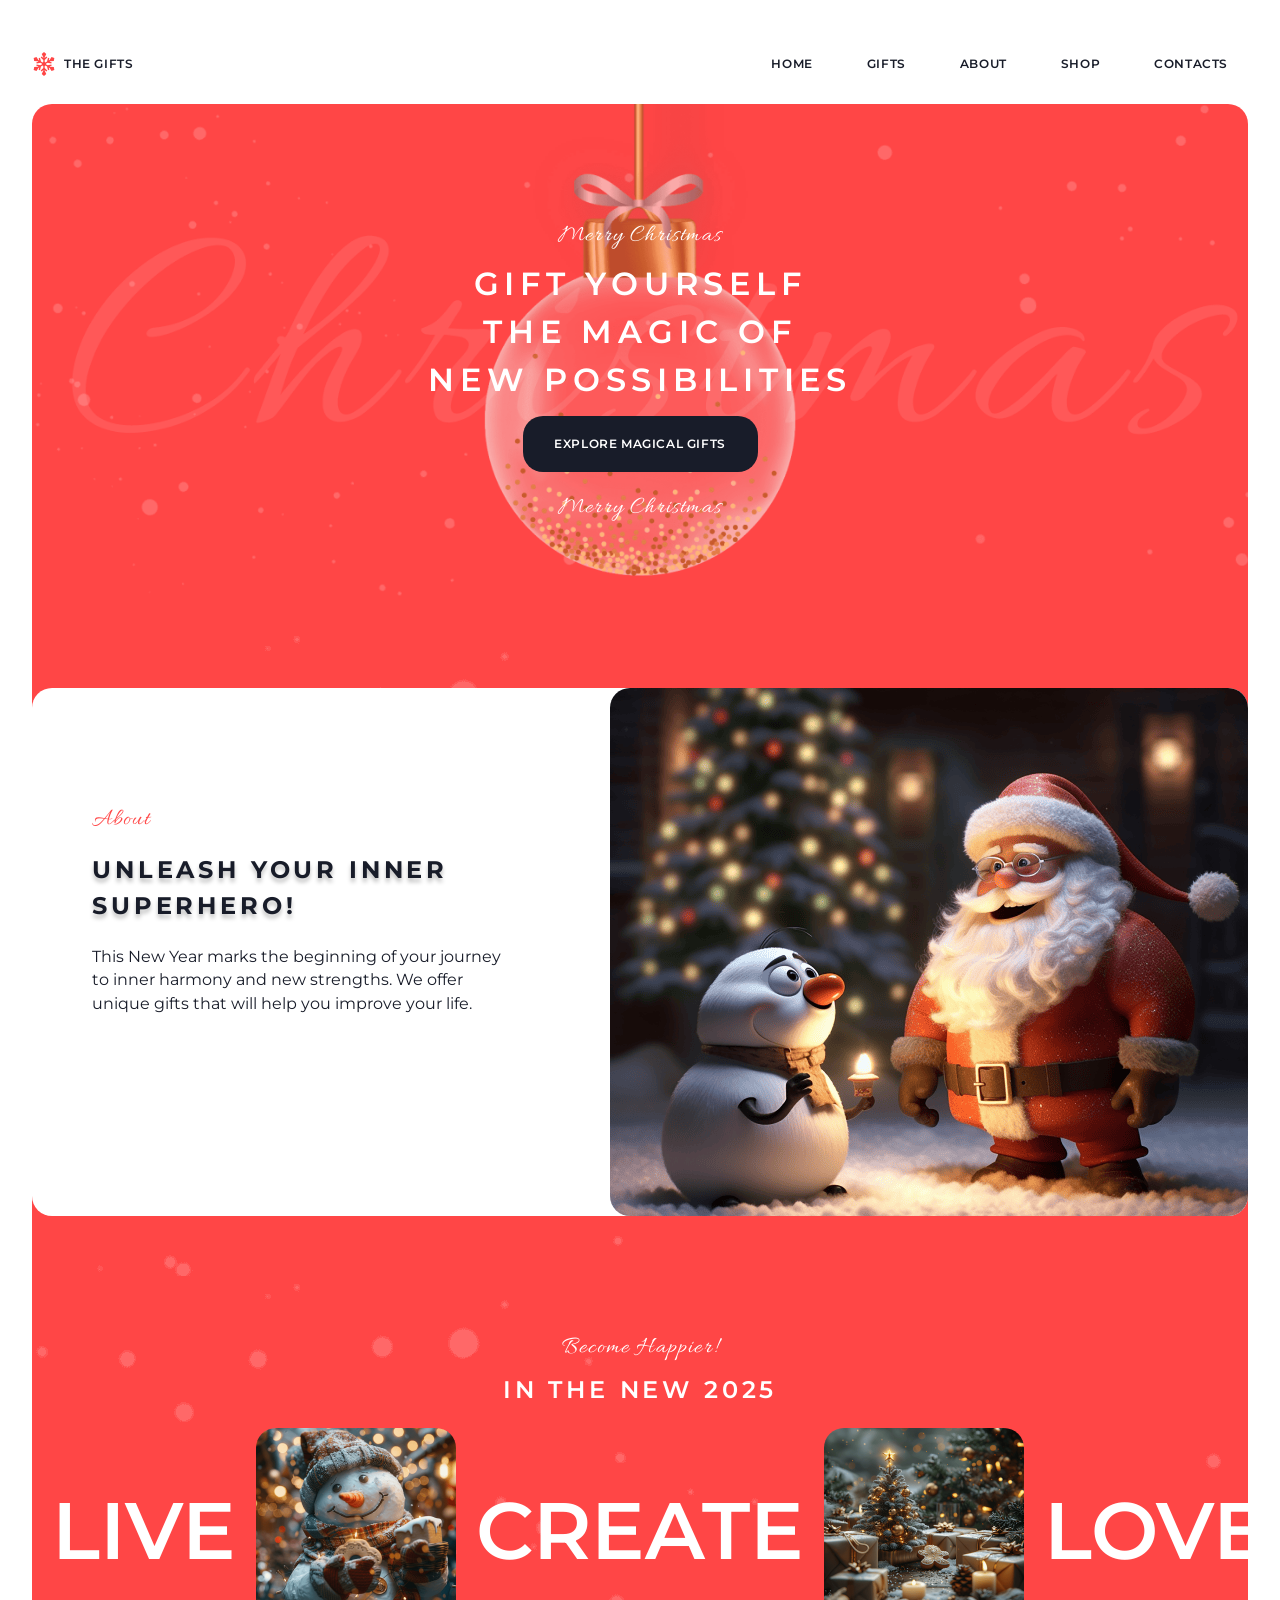
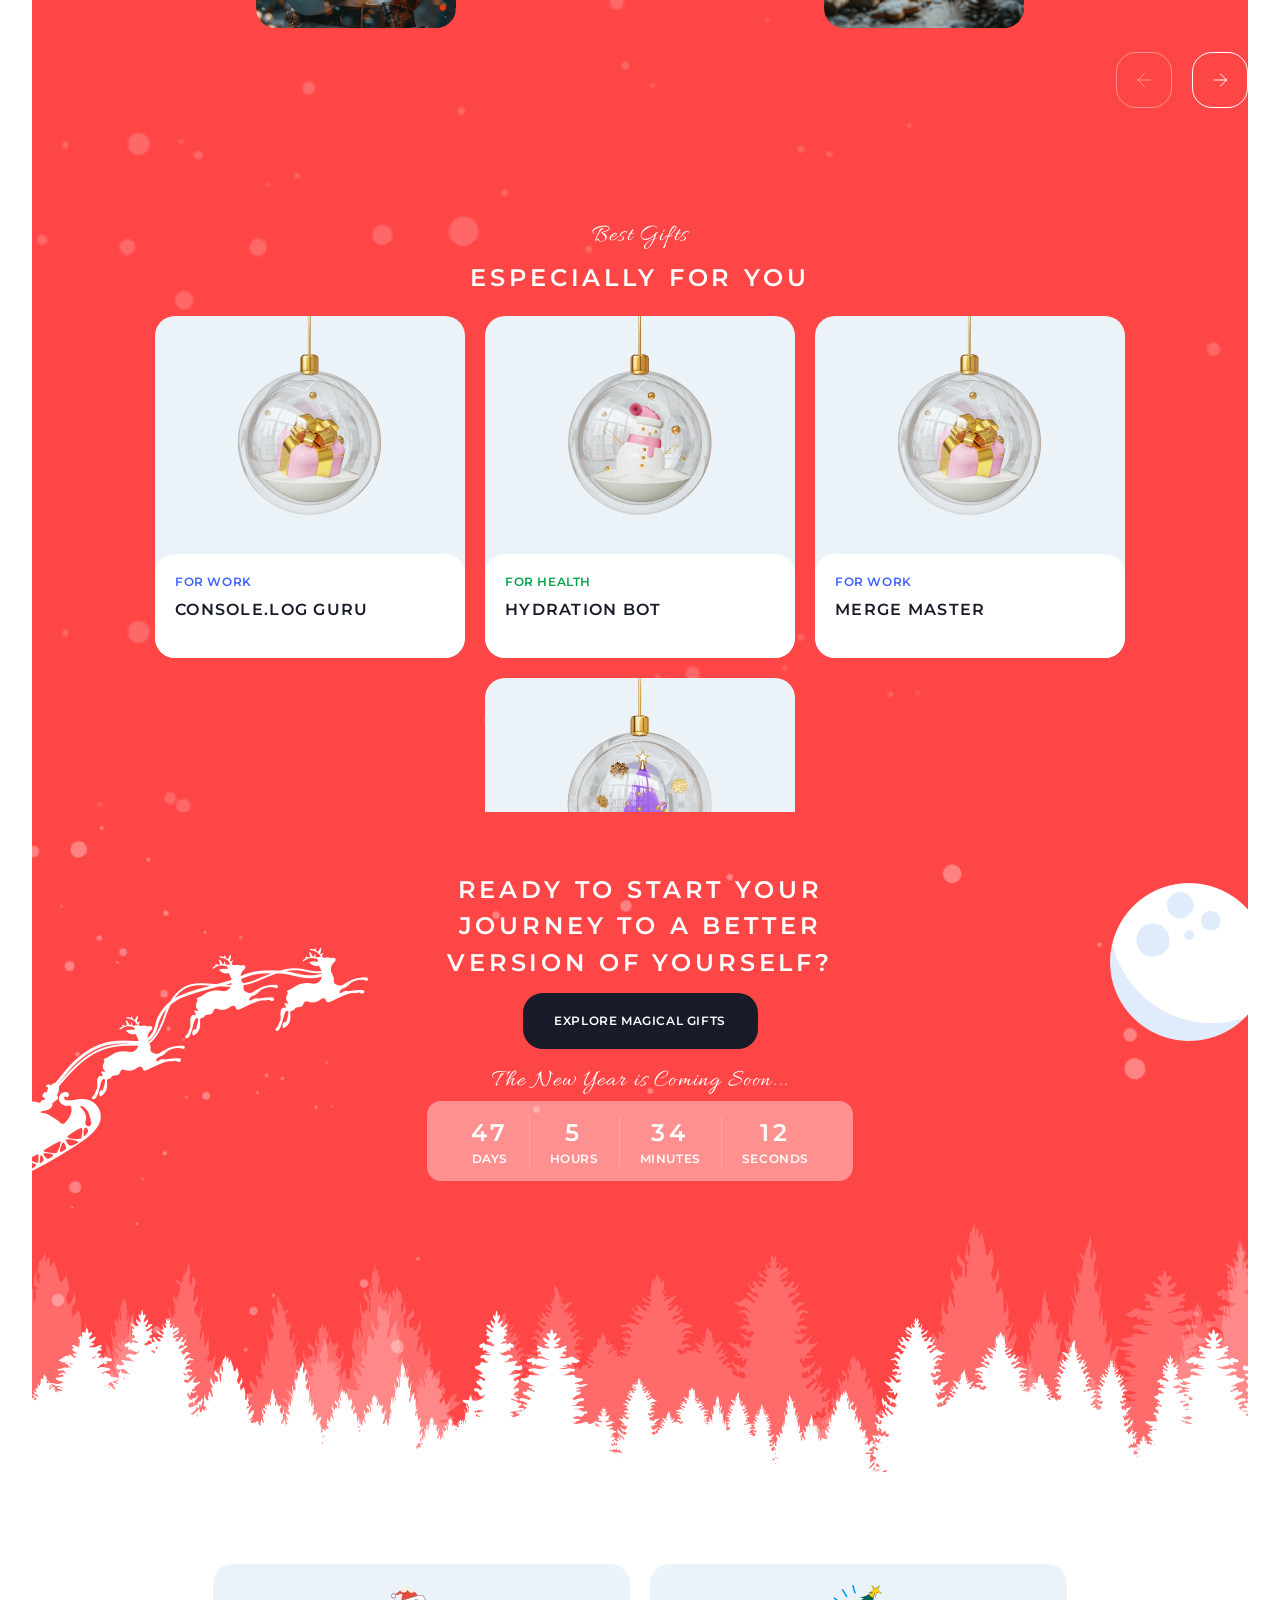
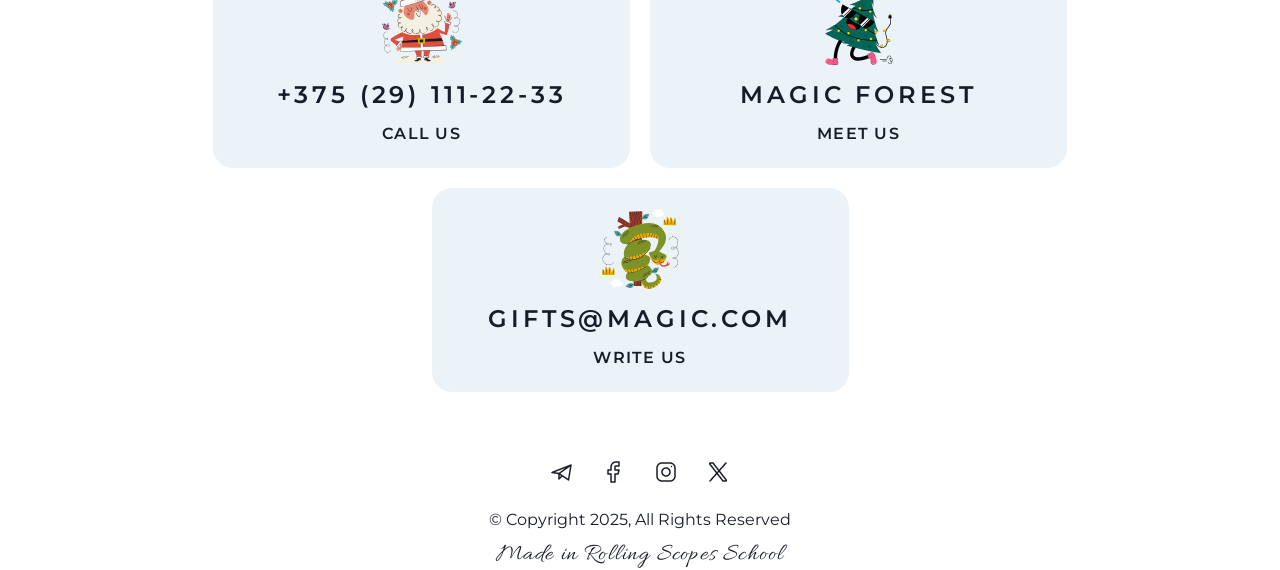
==== christmas-shop/index.html @ 997d2948 "add target blank for external links" ====
<!DOCTYPE html>
<html lang="ru">

<head>
   <meta charset="UTF-8" />
   <meta name="viewport" content="width=device-width, initial-scale=1.0" />
   <title>Christmas Shop — Home</title>
   <link rel="icon" href="https://i.postimg.cc/dQPSXk6r/xmas-favicon.png" />
   <link rel="stylesheet" href="styles.css" />
</head>

<body>
   <div class="page">
      <div class="container">
         <header>
            <a class="logo" href="index.html"><img src="assets/img/snowflake.svg" alt="snowflake"><span>the
                  gifts</span></a>
            <nav>
               <a class="nav-link" href="#hero">HOME</a>
               <a class="nav-link" href="gifts.html">GIFTS</a>
               <a class="nav-link" href="#about">ABOUT</a>
               <a class="nav-link" href="#slider">SHOP</a>
               <a class="nav-link" href="#footer">CONTACTS</a>
            </nav>
         </header>

         <main>
            <section id="hero" class="hero">
               <div class="hero-wrapper">
                  <h1 class="merChris">Merry Christmas</h1>
                  <h2 class="description">Gift yourself the magic of new possibilities</h2>
                  <a class="btn" href="gifts.html">Explore Magical Gifts</a>
                  <h3 class="merChris">Merry Christmas</h3>
               </div>
            </section>

            <section id="about" class="about">
               <div class="about-wrapper">
                  <div class="about-wrapper_left">
                     <h2 class="about-title">About</h2>
                     <h3 class="about-subtitle">Unleash your inner superhero!</h3>
                     <p class="about-descr">This New Year marks the beginning of your journey to inner harmony and new
                        strengths. We offer unique gifts that will help you improve your life.</p>
                  </div>
                  <div class="about-wrapper_right">
                     <img src="assets/img/santa.png" alt="santa">
                  </div>
               </div>
            </section>

            <section id="slider" class="slider">
               <h2 class="slider-title">Become Happier!</h2>
               <h2 class="slider-subtitle">in the new 2025</h2>
               <div class="slider-wrapper">
                  <div class="slider-item__word">Live</div>
                  <div class="slider-item__img"><img src="assets/img/snowman.png" alt="snowman"></div>
                  <div class="slider-item__word">create</div>
                  <div class="slider-item__img"><img src="assets/img/christmas-trees.png" alt="christmas-trees"></div>
                  <div class="slider-item__word">Love</div>
                  <div class="slider-item__img"><img src="assets/img/christmas-tree-ball.png" alt="christmas-tree-ball">
                  </div>
               </div>
               <div class="slider-arrow">
                  <div class="slider-arrow__left"><img src="assets/img/arrow-left.svg" alt="arr-left"></div>
                  <div class="slider-arrow__right"><img src="assets/img/arrow-right.svg" alt="arr-right"></div>
               </div>
            </section>

            <section id="best" class="best">
               <h2 class="best-title">Best Gifts</h2>
               <h2 class="best-subtitle">especially for you</h2>
               <div class="best-card">
                  <div class="best-card-wrapper">
                     <div class="best-card-wrapper__img"><img src="assets/img/gift-for-work.png" alt="work"></div>
                     <div class="best-card-wrapper__bg">
                        <div class="best-card-wrapper__title title-purple">for work</div>
                        <div class="best-card-wrapper__subtitle">console.log guru</div>
                     </div>

                  </div>
                  <div class="best-card-wrapper">
                     <div class="best-card-wrapper__img"><img src="assets/img/gift-for-health.png" alt="health"></div>
                     <div class="best-card-wrapper__bg">
                        <div class="best-card-wrapper__title title-green">for health</div>
                        <div class="best-card-wrapper__subtitle">Hydration Bot</div>
                     </div>
                  </div>
                  <div class="best-card-wrapper">
                     <div class="best-card-wrapper__img"><img src="assets/img/gift-for-work.png" alt="work"></div>
                     <div class="best-card-wrapper__bg">
                        <div class="best-card-wrapper__title title-purple">for work</div>
                        <div class="best-card-wrapper__subtitle">Merge Master</div>
                     </div>
                  </div>

                  <div class="best-card-wrapper">
                     <div class="best-card-wrapper__img"><img src="assets/img/gift-for-harmony.png" alt="harmony"></div>
                     <div class="best-card-wrapper__bg">
                        <div class="best-card-wrapper__title title-pink">for harmony</div>
                        <div class="best-card-wrapper__subtitle">Spontaneous Coding Philosopher</div>
                     </div>
                  </div>

               </div>
            </section>

            <section class="ready">
               <div class="ready-wrapper">
                  <h2 class="ready-subtitle">Ready to start your journey to a better version of yourself?</h2>
               <a class="btn" href="gifts.html">Explore Magical Gifts</a>
               <div class="ready-timer__title">
                  The New Year is Coming Soon...
               </div>
               <div class="timer">
                  <div class="timer-block"><span class="timer-num" id="days">47</span><span
                        class="timer-label">Days</span></div>
                  <div class="timer-block"><span class="timer-num" id="hours">5</span><span
                        class="timer-label">Hours</span></div>
                  <div class="timer-block"><span class="timer-num" id="minutes">34</span><span
                        class="timer-label">Minutes</span></div>
                  <div class="timer-block"><span class="timer-num" id="seconds">12</span><span
                        class="timer-label">Seconds</span></div>
               </div>
               </div>
            </section>
         </main>
      </div>

      <footer id="footer">
         <div class="footer-card">
            <div class="footer-card-wrapper">
               <div class="footer-card-wrapper__img"><img src="assets/img/santa-claus.svg" alt="santa-claus"></div>
               <div class="footer-card-wrapper__contact"><a href="tel:+375291112233">+375 (29) 111-22-33</a></div>
               <div class="footer-card-wrapper__desc">Call Us</div>
            </div>
            <div class="footer-card-wrapper">
               <div class="footer-card-wrapper__img"><img src="assets/img/christmas-tree.svg" alt="christmas-tree"></div>
               <div class="footer-card-wrapper__contact"><a href="https://maps.app.goo.gl/D2piWV9jXJRSJzNW8" target="_blank">Magic forest</a></div>
               <div class="footer-card-wrapper__desc">meet us</div>
            </div>
            <div class="footer-card-wrapper">
               <div class="footer-card-wrapper__img"><img src="assets/img/snake.svg" alt="snake"></div>
               <div class="footer-card-wrapper__contact"><a href="mailto:gifts@magic.com">gifts@magic.com</a></div>
               <div class="footer-card-wrapper__desc">write us</div>
            </div>
         </div>
         <div class="social-wrapper">
            <div class="social-wrapper__item"><img src="assets/img/telegram.png" alt="telegram"></div>
            <div class="social-wrapper__item"><img src="assets/img/facebook.png" alt="facebook"></div>
            <div class="social-wrapper__item"><img src="assets/img/instagramm.png" alt="instagram"></div>
            <div class="social-wrapper__item"><img src="assets/img/x.png" alt="x"></div>
         </div>
         <div class="copyright">
            <p>© Copyright 2025, All Rights Reserved</p>
         </div>
         <div class="madeIn">
            <a href="https://rs.school/">Made in Rolling Scopes School</a>
         </div>
      </footer>
   </div>
</body>

</html>
---- christmas-shop/styles.css ----
@import url('https://fonts.googleapis.com/css2?family=Allura&family=Montserrat:ital,wght@0,100..900;1,100..900&display=swap');


@font-face {
   font-family: 'SF Pro';
   src: url('./fonts/SFPRODISPLAYREGULAR.OTF') format('opentype');
   font-weight: 400;
   font-style: normal;
   font-display: swap;
}

@font-face {
   font-family: 'SF Pro';
   src: url('./fonts/SFPRODISPLAYBOLD.OTF') format('opentype');
   font-weight: 700;
   font-style: normal;
   font-display: swap;
}


:root {
   --primary: #ff4646;
   --dark: #181c29;
   --static-white: #fff;
   --content-background: #ecf3f8;
   --tag-purple: #4361ff;
   --tag-pink: #ff43f7;
   --tag-green: #06a44f;
   --primary-10: rgba(255, 70, 70, 0.1);
   --static-white-20: rgba(255, 255, 255, 0.2);
   --static-white-40: rgba(255, 255, 255, 0.4);
   --overlay: rgba(24, 28, 41, 0.8);
}

:root {
   --font-family: "Montserrat", sans-serif;
   --second-family: "Allura", sans-serif;
   --third-family: "SF Pro", sans-serif;
}

html {
   scroll-behavior: smooth;
}

* {
   margin: 0;
   padding: 0;
   box-sizing: border-box;
}

body {
   scroll-behavior: smooth;
}

a {
   color: inherit;
   text-decoration: none;
}

.page {
   width: min(100%, 1440px);
   margin: 0 auto;
   background: var(--layout-bg);
}

.container {
   padding: 24px 32px;
}

header {
   display: flex;
   justify-content: space-between;
   align-items: center;
   padding: 20px 0;
}

.logo {
   display: flex;
   align-items: center;
   border-radius: 12px;
}

.logo span {
   font-family: var(--font-family);
   padding-left: 8px;
   font-weight: 600;
   font-size: 12px;
   line-height: 130%;
   letter-spacing: 0.05em;
   text-transform: uppercase;
   color: var(--dark);
}

.logo span:hover {
   color: var(--primary);
}

nav {
   display: flex;
   gap: 14px;
}

.nav-link {
   padding: 12px 20px;
   font-family: var(--font-family);
   font-weight: 600;
   font-size: 12px;
   line-height: 130%;
   letter-spacing: 0.05em;
   text-transform: uppercase;
   color: var(--dark);
}

.nav-link:hover {
   color: var(--primary);
   background: var(--primary-10);
   border-radius: 12px;
   padding: 12px 20px;
}

.nav-link.disabled {
   color: #2d3c53;
   cursor: default;
}

.nav-link.disabled:hover {
   background: transparent;
}

.section-title {
   font-size: 30px;
   margin: 0 0 16px;
}

.hero {
   background: url('assets/img/bg-ball.png'),
      url('assets/img/bg-snow.png');
   background-color: var(--primary);
   background-size: cover;
   background-position: center;
   background-repeat: no-repeat;
   height: 524px;
   border-radius: 20px 20px 0 0;
}

.hero-wrapper {
   padding-top: 60px;
   max-width: 426px;
   display: block;
   text-align: center;
   margin: 0 auto;
}

.hero h1 {
   padding-top: 60px;
   font-family: var(--second-family);
   font-weight: 400;
   font-size: 24px;
   line-height: 100%;
   letter-spacing: 0.05em;
   text-align: center;
   color: var(--static-white);
}

.hero .description {
   padding-top: 12px;
   font-family: var(--font-family);
   font-weight: 600;
   font-size: 32px;
   line-height: 150%;
   letter-spacing: 0.18em;
   text-transform: uppercase;
   text-align: center;
   color: var(--static-white);

}


.btn {
   display: inline-flex;
   align-items: center;
   justify-content: center;
   margin-top: 12px;
   margin-bottom: 12px;
   border-radius: 20px;
   width: 235px;
   height: 56px;
   background: var(--dark);
   font-family: var(--font-family);
   font-weight: 600;
   font-size: 12px;
   line-height: 130%;
   letter-spacing: 0.05em;
   text-transform: uppercase;
   text-align: center;
   color: var(--static-white);
}

.btn:hover {
   transform: translateY(-2px);
   background: var(--overlay);
}

.merChris {
   padding-top: 12px;
   font-family: var(--second-family);
   font-weight: 400;
   font-size: 24px;
   line-height: 100%;
   letter-spacing: 0.05em;
   text-align: center;
   color: var(--static-white);
}

.about {
   padding-top: 60px;
   height: 648px;
   background: url('assets/img/bg-snow.png');
   background-color: var(--primary);
}

.about .about-wrapper {
   margin: 0 auto;
   border-radius: 20px;
   height: 528px;
   max-width: 1276px;
   background: var(--static-white);
   display: flex;
   justify-content: space-between;

}

.about-wrapper_left {
   margin: 0;
   margin-left: 60px;
   width: 426px;
   height: 328px;
   max-width: 426px;
}

.about-title {
   padding-top: 120px;
   font-family: var(--second-family);
   font-weight: 400;
   font-size: 24px;
   line-height: 100%;
   letter-spacing: 0.05em;
   color: var(--primary);
}

.about-subtitle {
   padding-top: 20px;
   font-family: var(--font-family);
   font-size: 24px;
   line-height: 152%;
   letter-spacing: 0.16em;
   text-transform: uppercase;
   color: var(--dark);
   text-shadow: 0 4px 4px rgba(0, 0, 0, 0.25);
}

.about-descr {
   padding-top: 20px;
   font-family: var(--font-family);
   font-weight: 400;
   font-size: 16px;
   line-height: 148%;
   color: var(--dark);
}

.about-wrapper_right img {
   border-radius: 20px;
   width: 638px;
   height: 528px;
}

.slider {
   overflow: hidden;
   height: 488px;
   background: url('assets/img/bg-snow.png');
   background-color: var(--primary);
}

.slider-title {
   padding-top: 60px;
   text-align: center;
   font-family: var(--second-family);
   font-weight: 400;
   font-size: 24px;
   line-height: 100%;
   letter-spacing: 0.05em;
   color: var(--static-white);
}

.slider-wrapper {
   padding-top: 20px;
   display: flex;
   align-items: center;
}

.slider-item__word {
   margin-right: 20px;
   margin-left: 20px;
   font-family: var(--font-family);
   font-weight: 600;
   font-size: 80px;
   text-transform: uppercase;
   text-align: center;
   color: var(--static-white);
}

.slider-item__img img {
   border-radius: 20px;
   width: 200px;
   height: 200px;
}

.slider-subtitle {
   padding-top: 12px;
   font-family: var(--font-family);
   font-weight: 600;
   font-size: 24px;
   line-height: 152%;
   letter-spacing: 0.16em;
   text-transform: uppercase;
   text-align: center;
   color: var(--static-white);
}

.slider-arrow {
   padding-top: 20px;
   display: flex;
   justify-content: end;
   max-width: 1276px;
   height: 56px;
}

.slider-arrow__right {
   padding-left: 20px;
}

.best {
   overflow: hidden;
   height: 648px;
   background: url('assets/img/bg-snow.png');
   background-color: var(--primary);
}

.best-title {
   padding-top: 60px;
   text-align: center;
   font-family: var(--second-family);
   font-weight: 400;
   font-size: 24px;
   line-height: 100%;
   letter-spacing: 0.05em;
   color: var(--static-white);
}

.best-subtitle {
   padding-top: 12px;
   font-family: var(--font-family);
   font-weight: 600;
   font-size: 24px;
   line-height: 152%;
   letter-spacing: 0.16em;
   text-transform: uppercase;
   text-align: center;
   color: var(--static-white);
}

.best-card {
   padding-top: 20px;
   display: flex;
   align-items: center;
   justify-content: center;
   flex-wrap: wrap;
   gap: 20px;
   margin: 0 auto;
}

.best-card-wrapper {
   border-radius: 20px;
   width: 310px;
   height: 342px;
   background: var(--content-background);
   display: flex;
   flex-direction: column;
   align-items: center;
   justify-content: flex-start;
   gap: 8px;
   overflow: hidden;
}

.best-card-wrapper__img img {
   width: 310px;
   height: 230px;
   display: block;
   object-fit: cover;
}

.best-card-wrapper__bg {
   background: var(--static-white);
   border-radius: 20px;
   height: 112px;
   width: 310px;
}

.best-card-wrapper__title {
   padding-top: 20px;
   padding-left: 20px;
   font-family: var(--font-family);
   font-weight: 600;
   font-size: 12px;
   line-height: 130%;
   letter-spacing: 0.05em;
   text-transform: uppercase;
}

.best-card-wrapper {
   cursor: pointer;
   transition: transform 0.3s ease;
}

.best-card-wrapper:hover {
   transform: translateY(-8px);
}

.title-purple { 
   color: var(--tag-purple); 
}
.title-green  { 
   color: var(--tag-green); 
}
.title-pink { 
   color: var(--tag-pink); 
}

.best-card-wrapper__subtitle {
   padding-top: 8px;
   padding-left: 20px;
   font-family: var(--font-family);
   font-weight: 600;
   font-size: 16px;
   line-height: 152%;
   letter-spacing: 0.08em;
   text-transform: uppercase;
   color: var(--dark);
}

.ready {
   height: 668px;
   background: url('assets/img/bg-snow.png'),
      url('assets/img/bg-forest.png'),
      url('assets/img/bg-snow.png');
   background-size: cover;
   background-position: center;
   background-repeat: no-repeat;
   background-color: var(--primary);
}

.ready-wrapper {
   padding-bottom: 20px;
   display: block;
   text-align: center;
   margin: 0 auto;
   max-width: 426px;
   max-height: 428px;
}

.ready-subtitle {
   padding-top: 60px;
   font-family: var(--font-family);
   font-weight: 600;
   font-size: 24px;
   line-height: 152%;
   letter-spacing: 0.16em;
   text-transform: uppercase;
   text-align: center;
   color: var(--static-white);
}

.ready-timer__title {
   padding-top: 8px;
   padding-bottom: 8px;
   font-family: var(--second-family);
   font-weight: 400;
   font-size: 24px;
   line-height: 100%;
   letter-spacing: 0.05em;
   text-align: center;
   color: var(--static-white);
}

.timer {
   display: inline-flex;
   align-items: center;
   background: var(--static-white-40);
   border-radius: 14px;
   padding: 14px 24px;
}

.timer-block {
   display: flex;
   flex-direction: column;
   align-items: center;
   padding: 0 20px;
}

.timer-block+.timer-block {
   border-left: 1px solid rgba(255, 255, 255, 0.2);
}

.timer-num {
   font-size: 28px;
   font-weight: 700;
   font-family: var(--font-family);
   font-weight: 600;
   font-size: 24px;
   line-height: 152%;
   letter-spacing: 0.16em;
   text-transform: uppercase;
   text-align: center;
   color: var(--static-white);
}

.timer-label {
   font-family: var(--font-family);
   font-weight: 600;
   font-size: 12px;
   line-height: 130%;
   letter-spacing: 0.05em;
   text-transform: uppercase;
   text-align: center;
   color: var(--static-white);
}

footer{
   height: 496px;
   background: var(--static-white);
}

.footer-card {
   padding-top: 60px;
   display: flex;
   align-items: center;
   justify-content: center;
   flex-wrap: wrap;
   gap: 20px;
   margin: 0 auto;
}

.footer-card-wrapper {
   border-radius: 20px;
   width: 417px;
   height: 204px;
   background: var(--content-background);
   display: flex;
   flex-direction: column;
   align-items: center;
   justify-content: center;
   gap: 8px;
   overflow: hidden;
}

.footer-card-wrapper__contact {
   font-family: var(--font-family);
   font-weight: 600;
   font-size: 24px;
   line-height: 152%;
   letter-spacing: 0.16em;
   text-transform: uppercase;
   text-align: center;
   color: var(--dark);
}

.footer-card-wrapper__desc {
   font-family: var(--font-family);
   font-weight: 600;
   font-size: 16px;
   line-height: 152%;
   letter-spacing: 0.08em;
   text-transform: uppercase;
   text-align: center;
   color: var(--dark);
}

.social-wrapper {
   padding-top: 60px;
   display: flex;
   justify-content: center;
   align-items: center;
   gap: 12px;
}

.copyright {
   padding-top: 12px;
   font-family: var(--font-family);
   font-weight: 400;
   font-size: 16px;
   line-height: 148%;
   text-align: center;
   color: var(--dark);
}
.madeIn {
   padding-top: 12px;
   font-family: var(--second-family);
   font-weight: 400;
   font-size: 24px;
   line-height: 100%;
   letter-spacing: 0.05em;
   text-align: center;
   color: var(--dark);
}

.footer-card-wrapper__contact a {
   transition: text-shadow 0.3s ease, color 0.3s ease;
}

.footer-card-wrapper__contact a:hover {
   color: var(--primary);
   text-shadow: 0 0 10px rgba(255, 70, 70, 0.7);
}

.madeIn a {
   transition: text-shadow 0.3s ease;
}

.madeIn a:hover {
   text-shadow: 0 0 12px rgba(255, 70, 70, 0.5);
}

.madeIn a {
   transition: text-shadow 0.3s ease;
}

.madeIn a:hover {
   text-shadow: 0 0 12px rgba(255, 70, 70, 0.5);
}

.social-wrapper__item {
   cursor: pointer;
   transition: filter 0.3s ease, transform 0.3s ease;
}

.social-wrapper__item:hover {
   filter: drop-shadow(0 0 8px rgba(255, 70, 70, 0.9));
   transform: translateY(-4px); 
}

/* GIFTS */

.gifts-main {
   background: url('assets/img/bg-garland.png');
   background-size: contain;
   background-position: top;
   background-repeat: no-repeat;
   border-radius: 20px;
   height: 1394px;
   background-color: var(--primary);
}

.gifts-title {
   padding-top: 60px;
   margin: 0 auto;
   font-family: var(--font-family);
   font-weight: 600;
   font-size: 32px;
   line-height: 150%;
   letter-spacing: 0.18em;
   text-transform: uppercase;
   text-align: center;
   color: var(--static-white);
   max-width: 426px;
}

.gifts-nav-menu {
   display: flex;
   justify-content: center;
   align-items: center;
   gap: 8px;
}

.gifts-link {
   text-align: center;
   margin: 0 auto;
   border-radius: 12px;
   padding: 12px 20px;
   font-family: var(--font-family);
   font-weight: 600;
   font-size: 12px;
   line-height: 130%;
   letter-spacing: 0.05em;
   text-transform: uppercase;
   color: var(--static-white);
}

.gifts-link:hover {
   color: var(--static-white);
   background: var(--static-white-20);
   border-radius: 12px;
   padding: 12px 20px;
}

.gifts-link.disabled {
   color: #2d3c53;
   cursor: default;
}

.gifts-link.disabled:hover {
   background: transparent;
}

.nav-link.active {
   pointer-events: none; 
}

.gifts-link.active {
   pointer-events: none; 
}
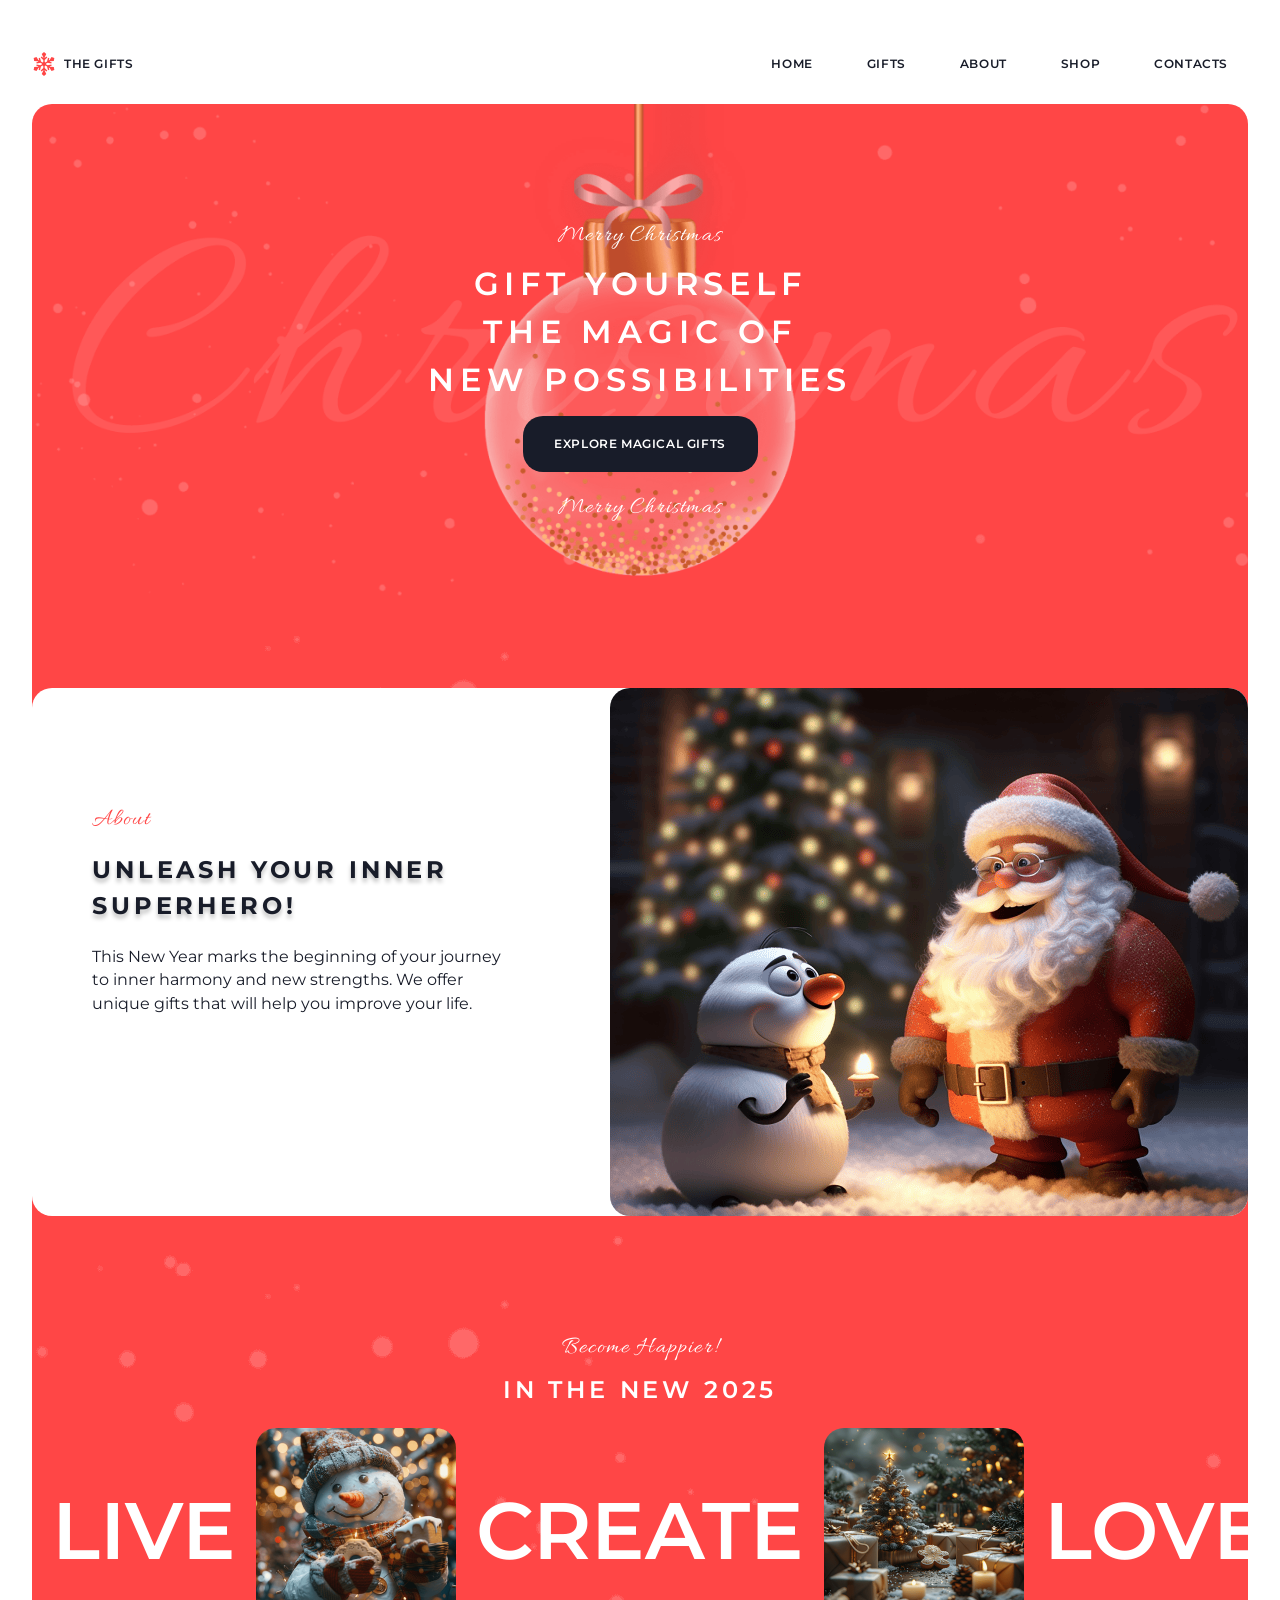
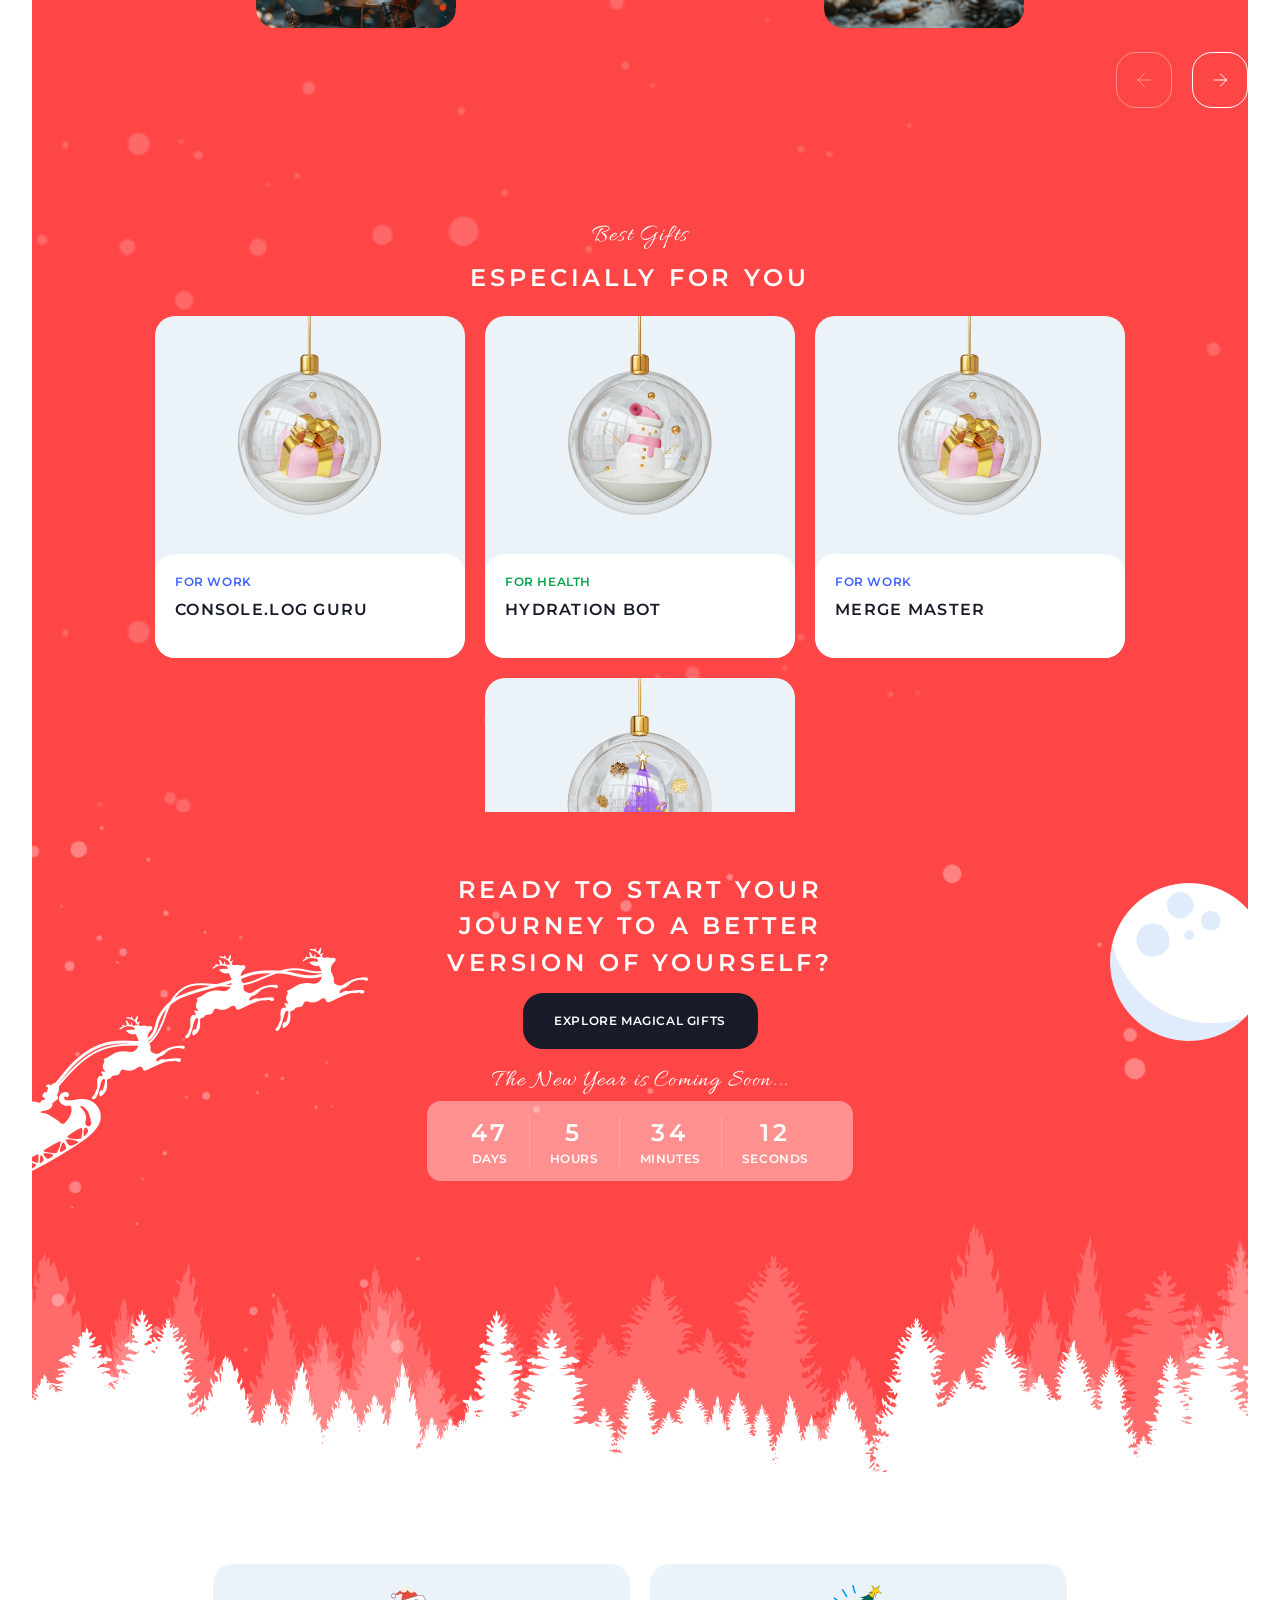
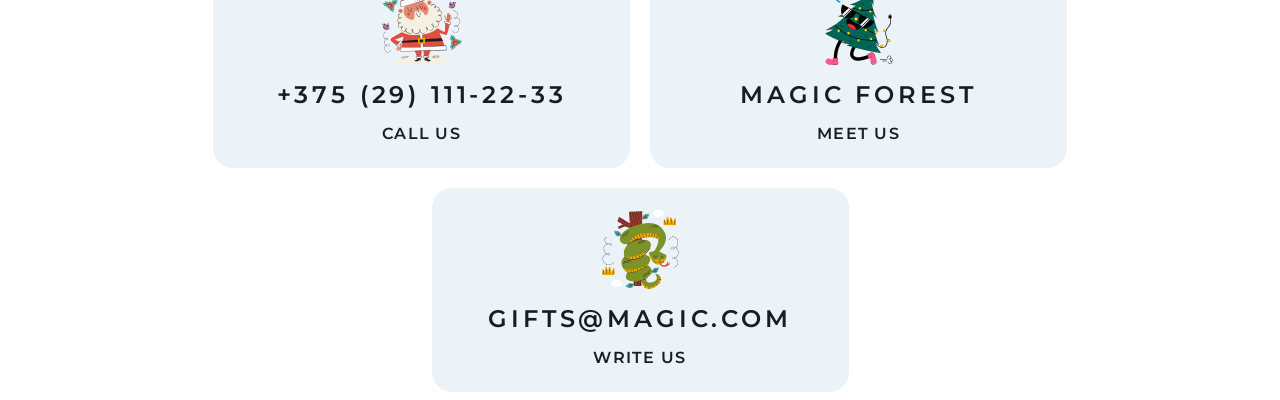
==== commit 0d8df813: "add responsive design" ====
--- a/christmas-shop/index.html
+++ b/christmas-shop/index.html
@@ -15,13 +15,18 @@
          <header>
             <a class="logo" href="index.html"><img src="assets/img/snowflake.svg" alt="snowflake"><span>the
                   gifts</span></a>
-            <nav>
+            <nav id="main-nav">
                <a class="nav-link" href="#hero">HOME</a>
                <a class="nav-link" href="gifts.html">GIFTS</a>
                <a class="nav-link" href="#about">ABOUT</a>
                <a class="nav-link" href="#slider">SHOP</a>
                <a class="nav-link" href="#footer">CONTACTS</a>
             </nav>
+            <button class="burger" id="burger-btn" aria-label="Open menu" aria-expanded="false">
+               <span></span>
+               <span></span>
+               <span></span>
+            </button>
          </header>
 
          <main>
@@ -107,20 +112,20 @@
             <section class="ready">
                <div class="ready-wrapper">
                   <h2 class="ready-subtitle">Ready to start your journey to a better version of yourself?</h2>
-               <a class="btn" href="gifts.html">Explore Magical Gifts</a>
-               <div class="ready-timer__title">
-                  The New Year is Coming Soon...
-               </div>
-               <div class="timer">
-                  <div class="timer-block"><span class="timer-num" id="days">47</span><span
-                        class="timer-label">Days</span></div>
-                  <div class="timer-block"><span class="timer-num" id="hours">5</span><span
-                        class="timer-label">Hours</span></div>
-                  <div class="timer-block"><span class="timer-num" id="minutes">34</span><span
-                        class="timer-label">Minutes</span></div>
-                  <div class="timer-block"><span class="timer-num" id="seconds">12</span><span
-                        class="timer-label">Seconds</span></div>
-               </div>
+                  <a class="btn" href="gifts.html">Explore Magical Gifts</a>
+                  <div class="ready-timer__title">
+                     The New Year is Coming Soon...
+                  </div>
+                  <div class="timer">
+                     <div class="timer-block"><span class="timer-num" id="days">47</span><span
+                           class="timer-label">Days</span></div>
+                     <div class="timer-block"><span class="timer-num" id="hours">5</span><span
+                           class="timer-label">Hours</span></div>
+                     <div class="timer-block"><span class="timer-num" id="minutes">34</span><span
+                           class="timer-label">Minutes</span></div>
+                     <div class="timer-block"><span class="timer-num" id="seconds">12</span><span
+                           class="timer-label">Seconds</span></div>
+                  </div>
                </div>
             </section>
          </main>
@@ -134,13 +139,19 @@
                <div class="footer-card-wrapper__desc">Call Us</div>
             </div>
             <div class="footer-card-wrapper">
-               <div class="footer-card-wrapper__img"><img src="assets/img/christmas-tree.svg" alt="christmas-tree"></div>
-               <div class="footer-card-wrapper__contact"><a href="https://maps.app.goo.gl/D2piWV9jXJRSJzNW8" target="_blank">Magic forest</a></div>
+               <div class="footer-card-wrapper__img"><img src="assets/img/christmas-tree.svg" alt="christmas-tree">
+               </div>
+               <div class="footer-card-wrapper__contact"><a href="https://maps.app.goo.gl/D2piWV9jXJRSJzNW8" target="_blank">Magic
+                     forest</a></div>
                <div class="footer-card-wrapper__desc">meet us</div>
             </div>
             <div class="footer-card-wrapper">
                <div class="footer-card-wrapper__img"><img src="assets/img/snake.svg" alt="snake"></div>
-               <div class="footer-card-wrapper__contact"><a href="mailto:gifts@magic.com">gifts@magic.com</a></div>
+               <div class="footer-card-wrapper__contact"><a
+                     href="https://mail.google.com/mail/?view=cm&to=gifts@magic.com" target="_blank"
+                     rel="noopener noreferrer">
+                     gifts@magic.com
+                  </a></div>
                <div class="footer-card-wrapper__desc">write us</div>
             </div>
          </div>
@@ -158,6 +169,7 @@
          </div>
       </footer>
    </div>
+   <script src="index.js"></script>
 </body>
 
 </html>
--- a/christmas-shop/styles.css
+++ b/christmas-shop/styles.css
@@ -48,7 +48,9 @@
    box-sizing: border-box;
 }
 
+html,
 body {
+   overflow-x: hidden;
    scroll-behavior: smooth;
 }
 
@@ -717,4 +719,602 @@
 
 .gifts-link.active {
    pointer-events: none; 
-}+}
+
+.page {
+   overflow-x: hidden;
+}
+
+.burger {
+   display: none;
+   flex-direction: column;
+   justify-content: center;
+   gap: 5px;
+   width: 40px;
+   height: 40px;
+   cursor: pointer;
+   background: none;
+   border: none;
+   padding: 6px;
+   flex-shrink: 0;
+}
+
+.burger span {
+   display: block;
+   width: 100%;
+   height: 2px;
+   background: var(--dark);
+   border-radius: 2px;
+   transition: transform 0.3s ease, opacity 0.3s ease, background 0.3s ease;
+}
+
+.burger:hover span {
+   background: var(--primary);
+}
+
+.burger--open span:nth-child(1) {
+   transform: translateY(7px) rotate(45deg);
+}
+.burger--open span:nth-child(2) {
+   opacity: 0;
+   transform: scaleX(0);
+}
+.burger--open span:nth-child(3) {
+   transform: translateY(-7px) rotate(-45deg);
+}
+
+@media (hover: none) and (pointer: coarse) {
+   .nav-link:hover {
+      color: var(--dark);
+      background: transparent;
+   }
+   .gifts-link:hover {
+      color: var(--static-white);
+      background: transparent;
+   }
+   .btn:hover {
+      transform: none;
+      background: var(--dark);
+   }
+   .best-card-wrapper:hover {
+      transform: none;
+   }
+   .footer-card-wrapper__contact a:hover {
+      color: inherit;
+      text-shadow: none;
+   }
+   .madeIn a:hover {
+      text-shadow: none;
+   }
+   .social-wrapper__item:hover {
+      filter: none;
+      transform: none;
+   }
+   .logo span:hover {
+      color: var(--dark);
+   }
+}
+
+@media (max-width: 768px) {
+   .container {
+      padding: 16px 20px;
+   }
+   header {
+      padding: 16px 0;
+      position: relative;
+   }
+   header nav {
+      display: none;
+      position: absolute;
+      top: calc(100% + 8px);
+      left: 0;
+      right: 0;
+      background: var(--static-white);
+      flex-direction: column;
+      gap: 4px;
+      padding: 12px 16px;
+      border-radius: 16px;
+      box-shadow: 0 8px 32px rgba(0, 0, 0, 0.12);
+      z-index: 100;
+   }
+   header nav.nav--open {
+      display: flex;
+   }
+   .nav-link {
+      padding: 10px 16px;
+      width: 100%;
+      border-radius: 10px;
+   }
+   .burger {
+      display: flex;
+   }
+   .hero {
+      height: auto;
+      min-height: 380px;
+      border-radius: 16px 16px 0 0;
+      padding-bottom: 40px;
+   }
+
+   .hero-wrapper {
+      padding-top: 40px;
+      max-width: 90%;
+   }
+
+   .hero h1 {
+      padding-top: 40px;
+      font-size: 20px;
+   }
+
+   .hero .description {
+      font-size: 22px;
+      letter-spacing: 0.1em;
+      line-height: 140%;
+   }
+
+   .merChris {
+      font-size: 20px;
+   }
+   .about {
+      padding-top: 32px;
+      height: auto;
+      padding-bottom: 32px;
+   }
+   .about .about-wrapper {
+      flex-direction: column;
+      height: auto;
+      max-width: calc(100% - 40px);
+      margin: 0 20px;
+      border-radius: 16px;
+      overflow: hidden;
+   }
+   .about-wrapper_left {
+      margin: 0;
+      padding: 32px 32px 24px;
+      width: 100%;
+      max-width: 100%;
+      height: auto;
+   }
+   .about-title {
+      padding-top: 0;
+      font-size: 20px;
+   }
+   .about-subtitle {
+      padding-top: 12px;
+      font-size: 18px;
+      letter-spacing: 0.1em;
+   }
+   .about-descr {
+      padding-top: 12px;
+      font-size: 14px;
+   }
+   .about-wrapper_right {
+      width: 100%;
+   }
+   .about-wrapper_right img {
+      width: 100%;
+      height: 300px;
+      border-radius: 0;
+      object-fit: cover;
+      display: block;
+   }
+   .slider {
+      height: auto;
+      padding-bottom: 32px;
+   }
+
+   .slider-title {
+      padding-top: 40px;
+      font-size: 20px;
+   }
+
+   .slider-subtitle {
+      padding-top: 8px;
+      font-size: 18px;
+      letter-spacing: 0.1em;
+   }
+
+   .slider-wrapper {
+      padding-top: 16px;
+      flex-wrap: nowrap;
+   }
+
+   .slider-item__word {
+      font-size: 44px;
+      margin-right: 12px;
+      margin-left: 12px;
+   }
+
+   .slider-item__img img {
+      width: 140px;
+      height: 140px;
+   }
+
+   .slider-arrow {
+      max-width: calc(100% - 40px);
+      margin: 0 auto;
+   }
+
+   .best {
+      height: auto;
+      padding-bottom: 32px;
+   }
+
+   .best-title {
+      padding-top: 40px;
+      font-size: 20px;
+   }
+
+   .best-subtitle {
+      font-size: 18px;
+      letter-spacing: 0.1em;
+   }
+
+   .best-card {
+      padding: 16px 20px 0;
+      gap: 16px;
+      justify-content: center;
+   }
+
+   .best-card-wrapper {
+      width: calc(50% - 8px);
+      max-width: 310px;
+      height: auto;
+      min-width: 160px;
+   }
+
+   .best-card-wrapper__img img {
+      width: 100%;
+      height: auto;
+      aspect-ratio: 310 / 230;
+      object-fit: cover;
+   }
+
+   .best-card-wrapper__bg {
+      width: 100%;
+      height: auto;
+      padding: 12px 0 16px;
+   }
+
+   .best-card-wrapper__title {
+      padding-top: 0;
+      padding-left: 16px;
+   }
+
+   .best-card-wrapper__subtitle {
+      padding-top: 4px;
+      padding-left: 16px;
+      font-size: 13px;
+   }
+   .ready {
+      height: auto;
+      padding-bottom: 40px;
+   }
+
+   .ready-wrapper {
+      max-width: 90%;
+      max-height: none;
+      padding-bottom: 0;
+   }
+
+   .ready-subtitle {
+      padding-top: 40px;
+      font-size: 18px;
+      letter-spacing: 0.1em;
+   }
+
+   .ready-timer__title {
+      font-size: 20px;
+   }
+
+   .timer {
+      padding: 12px 12px;
+      flex-wrap: wrap;
+      justify-content: center;
+   }
+
+   .timer-block {
+      padding: 0 14px;
+   }
+
+   .timer-num {
+      font-size: 20px;
+      letter-spacing: 0.1em;
+   }
+   
+   footer {
+      height: auto;
+      padding-bottom: 40px;
+   }
+
+   .footer-card {
+      padding-top: 40px;
+      gap: 16px;
+      padding-left: 20px;
+      padding-right: 20px;
+   }
+
+   .footer-card-wrapper {
+      width: calc(50% - 8px);
+      min-width: 200px;
+      height: 180px;
+   }
+
+   .footer-card-wrapper__contact {
+      font-size: 16px;
+      letter-spacing: 0.08em;
+   }
+
+   .footer-card-wrapper__desc {
+      font-size: 13px;
+   }
+
+   .social-wrapper {
+      padding-top: 32px;
+   }
+
+   /* Gifts */
+   .gifts-main {
+      height: auto;
+      padding-bottom: 40px;
+      border-radius: 16px;
+   }
+
+   .gifts-title {
+      padding-top: 40px;
+      font-size: 24px;
+      max-width: 90%;
+      letter-spacing: 0.1em;
+   }
+
+   .gifts-nav-menu {
+      flex-wrap: wrap;
+      padding: 8px 20px 0;
+      gap: 4px;
+   }
+
+   .gifts-link {
+      padding: 10px 16px;
+   }
+}
+
+@media (max-width: 480px) {
+
+   .container {
+      padding: 12px 16px;
+   }
+
+   header {
+      padding: 12px 0;
+   }
+
+   header nav {
+      left: -16px;
+      right: -16px;
+      border-radius: 0 0 12px 12px;
+   }
+
+   .hero {
+      min-height: 320px;
+      border-radius: 12px 12px 0 0;
+   }
+
+   .hero-wrapper {
+      padding-top: 24px;
+      max-width: 95%;
+   }
+
+   .hero h1 {
+      padding-top: 24px;
+      font-size: 18px;
+   }
+
+   .hero .description {
+      padding-top: 8px;
+      font-size: 16px;
+      letter-spacing: 0.06em;
+      line-height: 130%;
+   }
+
+   .merChris {
+      font-size: 18px;
+      padding-top: 8px;
+   }
+
+   .btn {
+      width: 200px;
+      height: 48px;
+      font-size: 11px;
+      border-radius: 16px;
+      margin-top: 8px;
+      margin-bottom: 8px;
+   }
+
+   .about {
+      padding-top: 24px;
+      padding-bottom: 24px;
+   }
+
+   .about .about-wrapper {
+      max-width: calc(100% - 32px);
+      margin: 0 16px;
+      border-radius: 12px;
+   }
+
+   .about-wrapper_left {
+      padding: 24px 20px 20px;
+   }
+
+   .about-title {
+      font-size: 18px;
+   }
+
+   .about-subtitle {
+      padding-top: 8px;
+      font-size: 15px;
+      letter-spacing: 0.06em;
+   }
+
+   .about-descr {
+      padding-top: 8px;
+      font-size: 13px;
+      line-height: 140%;
+   }
+
+   .about-wrapper_right img {
+      height: 200px;
+   }
+
+   .slider-title {
+      padding-top: 28px;
+      font-size: 18px;
+   }
+
+   .slider-subtitle {
+      font-size: 15px;
+      letter-spacing: 0.06em;
+   }
+
+   .slider-wrapper {
+      padding-top: 12px;
+   }
+
+   .slider-item__word {
+      font-size: 28px;
+      margin-right: 8px;
+      margin-left: 8px;
+   }
+
+   .slider-item__img img {
+      width: 100px;
+      height: 100px;
+      border-radius: 12px;
+   }
+
+   .slider-arrow {
+      max-width: calc(100% - 32px);
+      padding-top: 12px;
+   }
+
+   .best-title {
+      padding-top: 28px;
+      font-size: 18px;
+   }
+
+   .best-subtitle {
+      font-size: 15px;
+      letter-spacing: 0.06em;
+   }
+
+   .best-card {
+      flex-direction: column;
+      align-items: center;
+      padding: 12px 16px 0;
+      gap: 12px;
+   }
+
+   .best-card-wrapper {
+      width: 100%;
+      max-width: 100%;
+      min-width: unset;
+   }
+
+   .best-card-wrapper__img img {
+      height: auto;
+      aspect-ratio: 310 / 230;
+   }
+
+   .ready-wrapper {
+      max-width: 95%;
+   }
+
+   .ready-subtitle {
+      padding-top: 28px;
+      font-size: 15px;
+      letter-spacing: 0.06em;
+   }
+
+   .ready-timer__title {
+      padding-top: 6px;
+      padding-bottom: 6px;
+      font-size: 18px;
+   }
+
+   .timer {
+      padding: 10px 6px;
+      border-radius: 10px;
+      gap: 0;
+   }
+
+   .timer-block {
+      padding: 0 10px;
+   }
+
+   .timer-num {
+      font-size: 16px;
+      letter-spacing: 0.06em;
+   }
+
+   .timer-label {
+      font-size: 10px;
+   }
+
+   .footer-card {
+      flex-direction: column;
+      align-items: center;
+      padding: 28px 16px 0;
+      gap: 12px;
+   }
+
+   .footer-card-wrapper {
+      width: 100%;
+      max-width: 100%;
+      min-width: unset;
+      height: 160px;
+   }
+
+   .footer-card-wrapper__contact {
+      font-size: 15px;
+      letter-spacing: 0.06em;
+   }
+
+   .footer-card-wrapper__desc {
+      font-size: 12px;
+   }
+
+   .social-wrapper {
+      padding-top: 24px;
+      gap: 10px;
+   }
+
+   .copyright {
+      padding-top: 8px;
+      font-size: 13px;
+   }
+
+   .madeIn {
+      padding-top: 8px;
+      font-size: 18px;
+   }
+
+   .gifts-main {
+      border-radius: 12px;
+   }
+
+   .gifts-title {
+      padding-top: 28px;
+      font-size: 18px;
+      letter-spacing: 0.08em;
+      max-width: 95%;
+   }
+
+   .gifts-nav-menu {
+      padding: 8px 16px 0;
+      gap: 4px;
+      justify-content: flex-start;
+   }
+
+   .gifts-link {
+      padding: 8px 12px;
+      font-size: 11px;
+   }
+}
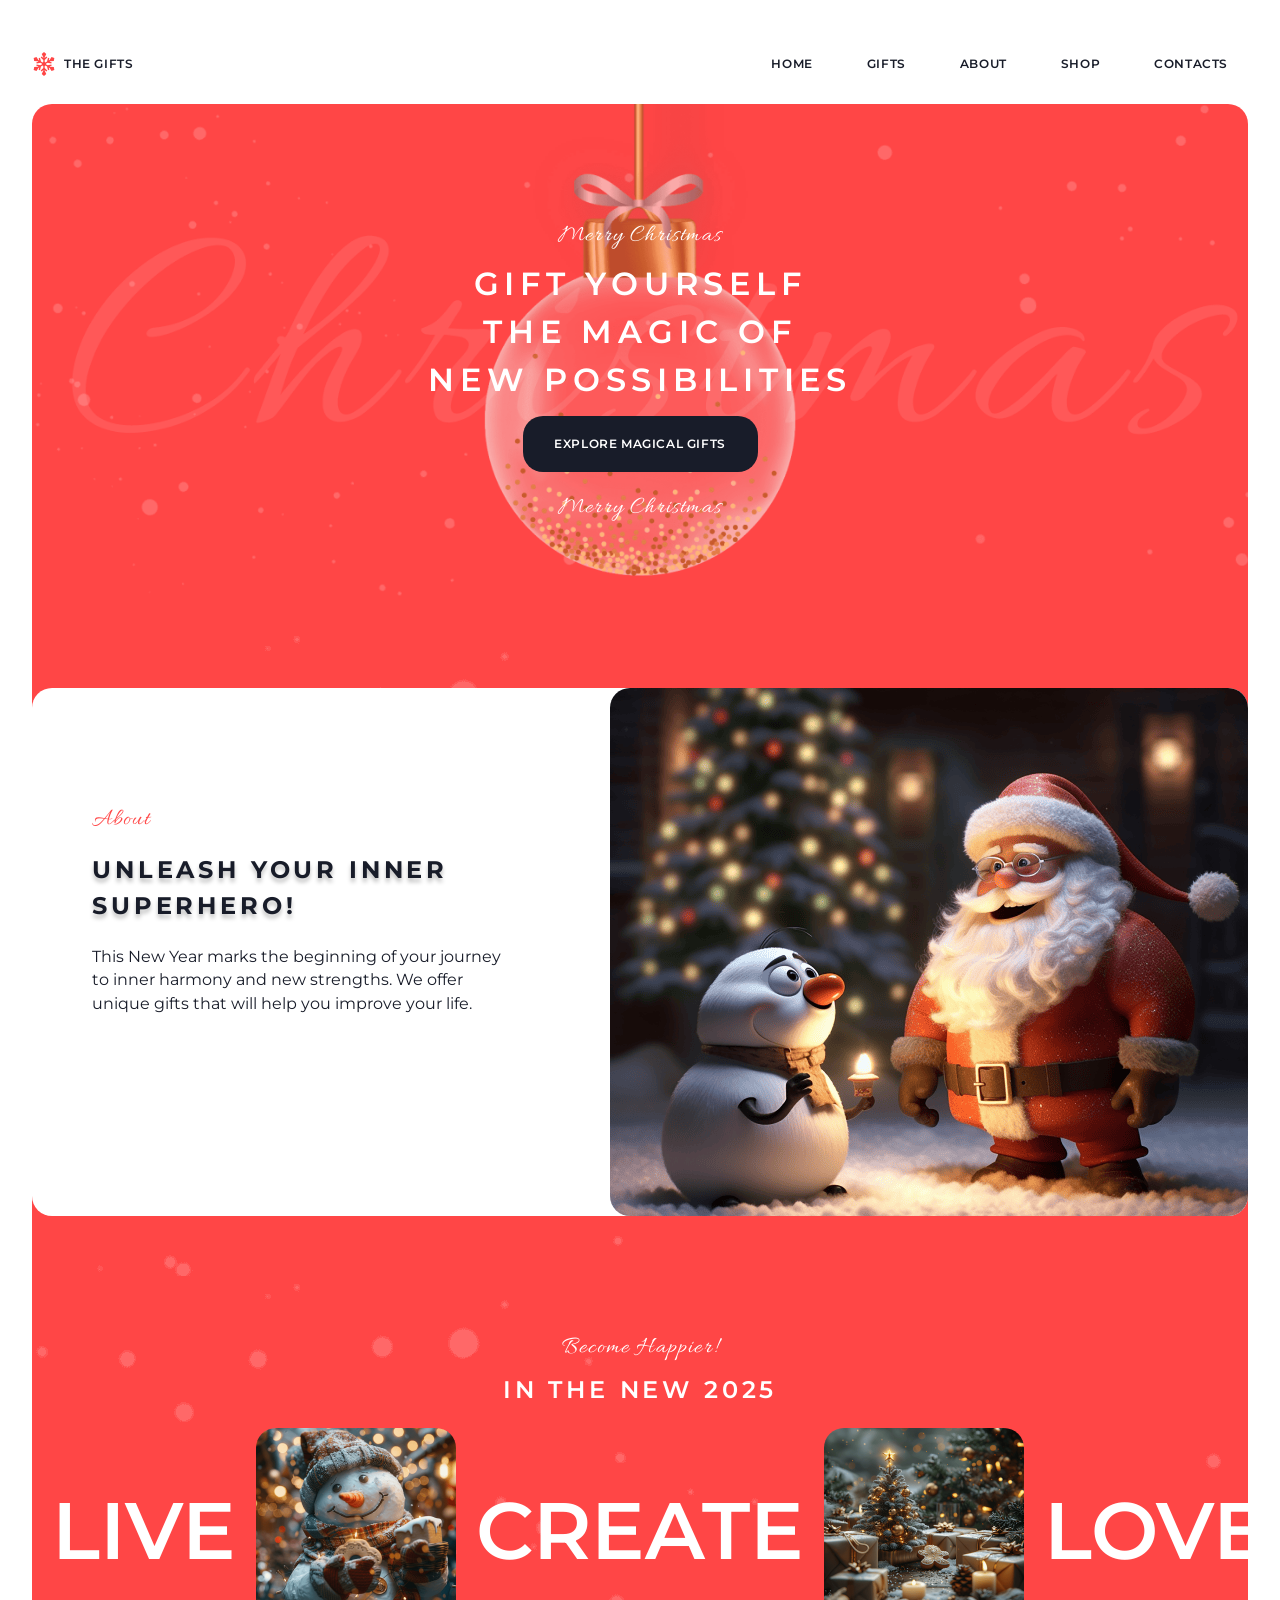
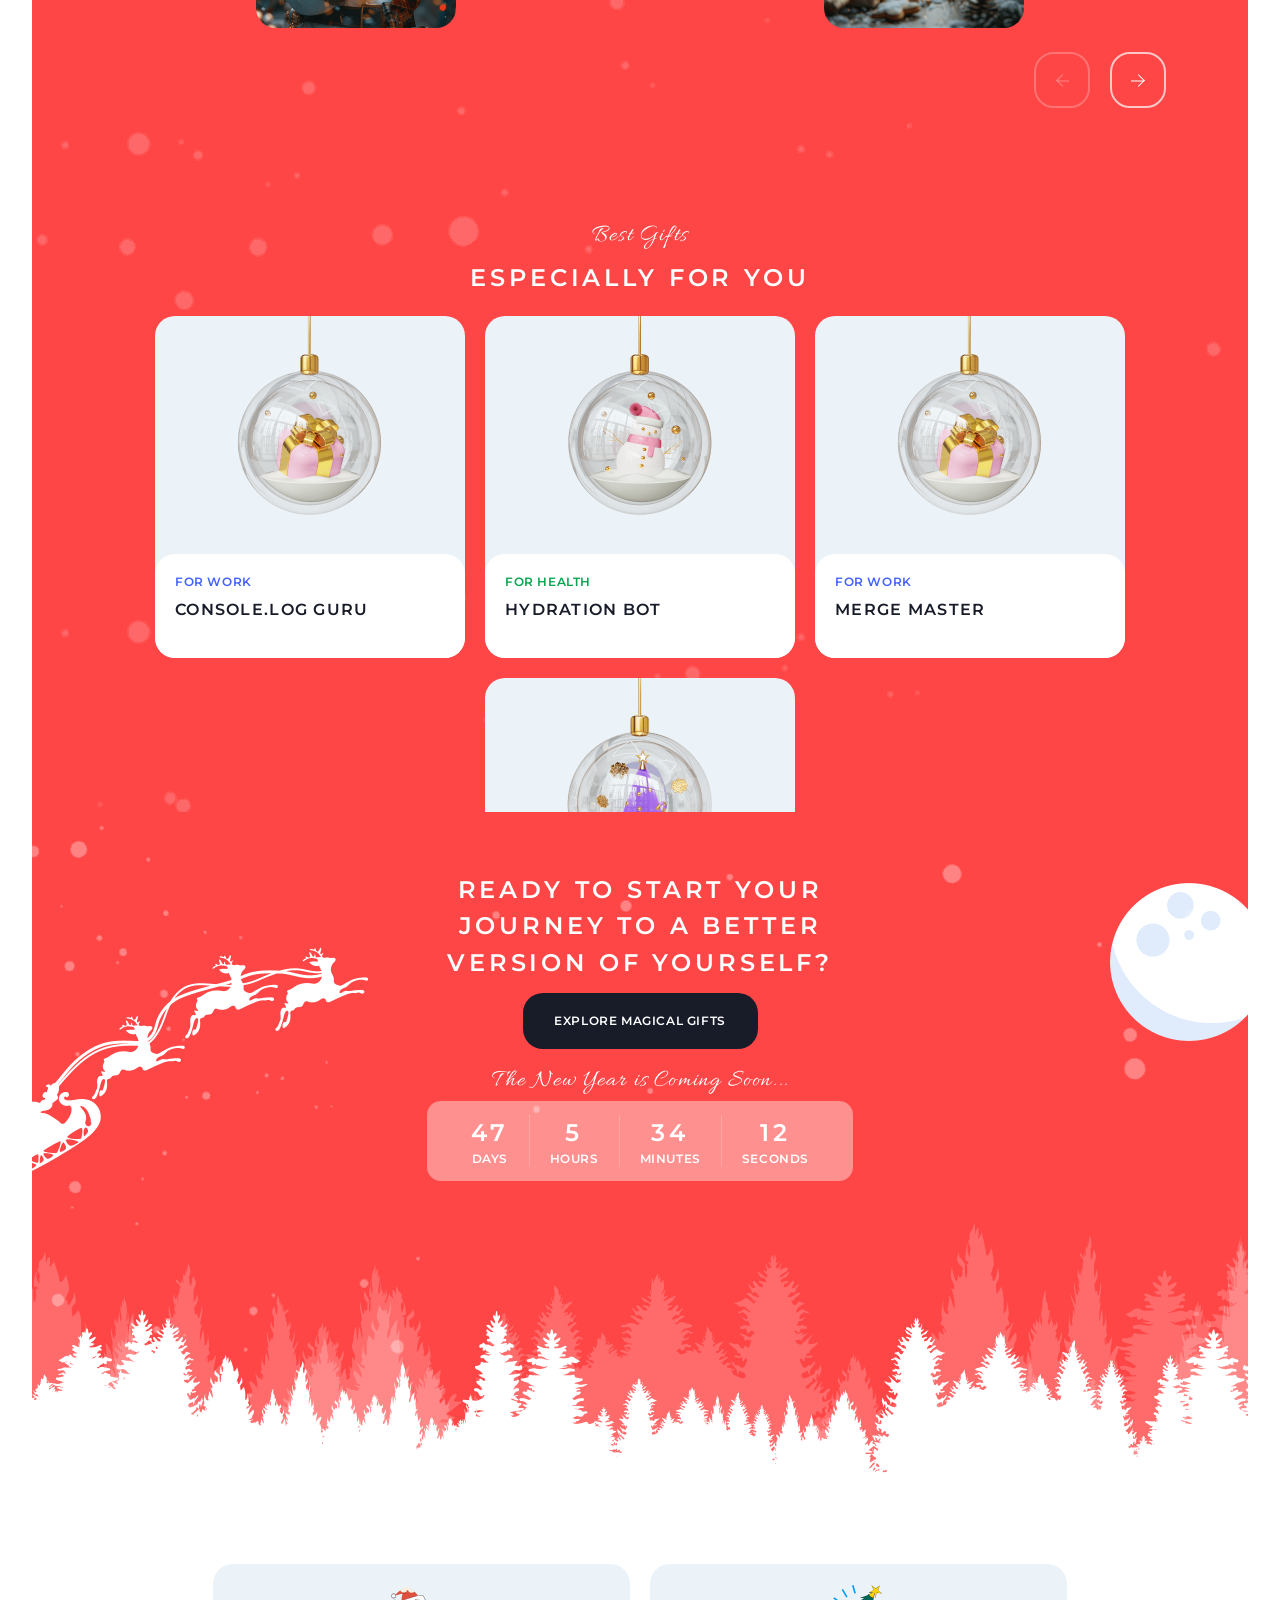
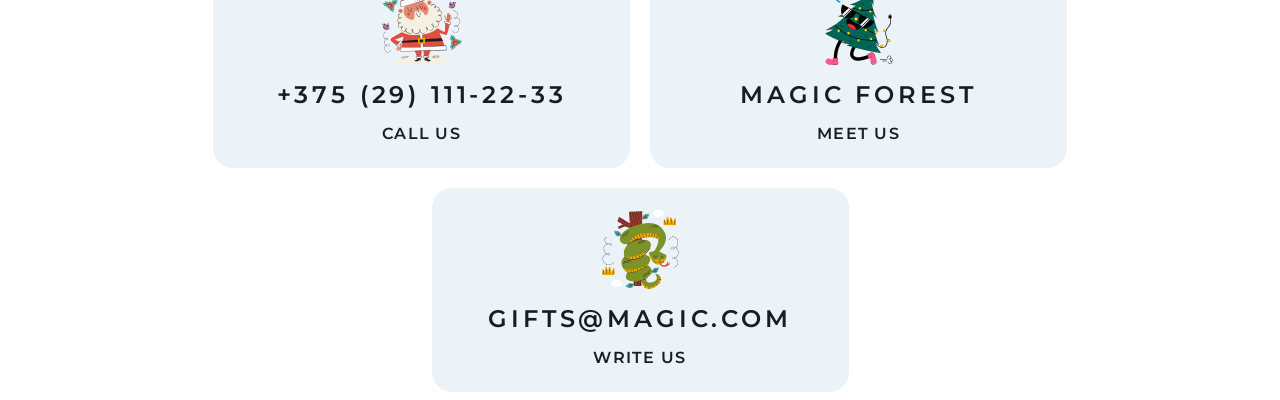
==== commit 8fd6d3b3: "add slider" ====
--- a/christmas-shop/index.html
+++ b/christmas-shop/index.html
@@ -64,10 +64,13 @@
                   <div class="slider-item__word">Love</div>
                   <div class="slider-item__img"><img src="assets/img/christmas-tree-ball.png" alt="christmas-tree-ball">
                   </div>
+                  <div class="slider-item__word">Dream</div>
+                  <div class="slider-item__img"><img src="assets/img/home.png" alt="home">
+                  </div>
                </div>
                <div class="slider-arrow">
-                  <div class="slider-arrow__left"><img src="assets/img/arrow-left.svg" alt="arr-left"></div>
-                  <div class="slider-arrow__right"><img src="assets/img/arrow-right.svg" alt="arr-right"></div>
+                  <div class="slider-arrow__left"></div>
+                  <div class="slider-arrow__right"></div>
                </div>
             </section>
 
@@ -139,10 +142,8 @@
                <div class="footer-card-wrapper__desc">Call Us</div>
             </div>
             <div class="footer-card-wrapper">
-               <div class="footer-card-wrapper__img"><img src="assets/img/christmas-tree.svg" alt="christmas-tree">
-               </div>
-               <div class="footer-card-wrapper__contact"><a href="https://maps.app.goo.gl/D2piWV9jXJRSJzNW8" target="_blank">Magic
-                     forest</a></div>
+               <div class="footer-card-wrapper__img"><img src="assets/img/christmas-tree.svg" alt="christmas-tree"></div>
+               <div class="footer-card-wrapper__contact"><a href="https://maps.app.goo.gl/D2piWV9jXJRSJzNW8" target="_blank">Magic forest</a></div>
                <div class="footer-card-wrapper__desc">meet us</div>
             </div>
             <div class="footer-card-wrapper">
--- a/christmas-shop/styles.css
+++ b/christmas-shop/styles.css
@@ -298,6 +298,7 @@
    padding-top: 20px;
    display: flex;
    align-items: center;
+   transition: transform 0.6s ease-in-out;
 }
 
 .slider-item__word {
@@ -331,14 +332,95 @@
 
 .slider-arrow {
    padding-top: 20px;
+   padding-right: 82px;
+   gap: 20px;
    display: flex;
    justify-content: end;
-   max-width: 1276px;
-   height: 56px;
-}
-
+   text-align: center;
+}
+
+.slider-arrow__left,
 .slider-arrow__right {
-   padding-left: 20px;
+  width: 56px;
+  height: 56px;
+  border-radius: 20px;
+  border: 2px solid rgba(255, 255, 255, 0.7);
+  background: transparent;
+  display: flex;
+  align-items: center;
+  justify-content: center;
+  cursor: pointer;
+  transition: background 0.35s ease-in-out, border-color 0.35s ease-in-out;
+  flex-shrink: 0;
+  position: relative;
+}
+
+.slider-arrow__left img,
+.slider-arrow__right img {
+  display: none;
+}
+
+.slider-arrow__left::after,
+.slider-arrow__right::after {
+  content: '';
+  position: absolute;
+  top: 51%;
+  width: 12.5px;
+  height: 1px;
+  background: #fff;
+  transform: translateY(-50%);
+  transition: background 0.35s ease-in-out;
+}
+
+
+.slider-arrow__left::before,
+.slider-arrow__right::before {
+  content: '';
+  position: absolute;
+  width: 8px;
+  height: 8px;
+  border-top: 1px solid #fff;
+  border-left: 1px solid #fff;
+  transition: border-color 0.35s ease-in-out;
+}
+
+
+.slider-arrow__left::after  { 
+   left: 20.5px; 
+}
+.slider-arrow__left::before { 
+   transform: rotate(-45deg); left: 21.5px; top: calc(50% - 4px); 
+}
+
+
+.slider-arrow__right::after  { 
+   right: 20.5px; 
+}
+.slider-arrow__right::before {
+    transform: rotate(135deg); right: 21.5px; top: calc(50% - 4px); 
+   }
+
+
+.slider-arrow__left:hover,
+.slider-arrow__right:hover {
+  background: #fff;
+  border-color: #fff;
+}
+
+.slider-arrow__left:hover::before,
+.slider-arrow__right:hover::before {
+  border-color: var(--primary);
+}
+
+.slider-arrow__left:hover::after,
+.slider-arrow__right:hover::after {
+  background: var(--primary);
+}
+
+.slider-arrow__left.disabled,
+.slider-arrow__right.disabled {
+  opacity: 0.35;
+  pointer-events: none;
 }
 
 .best {
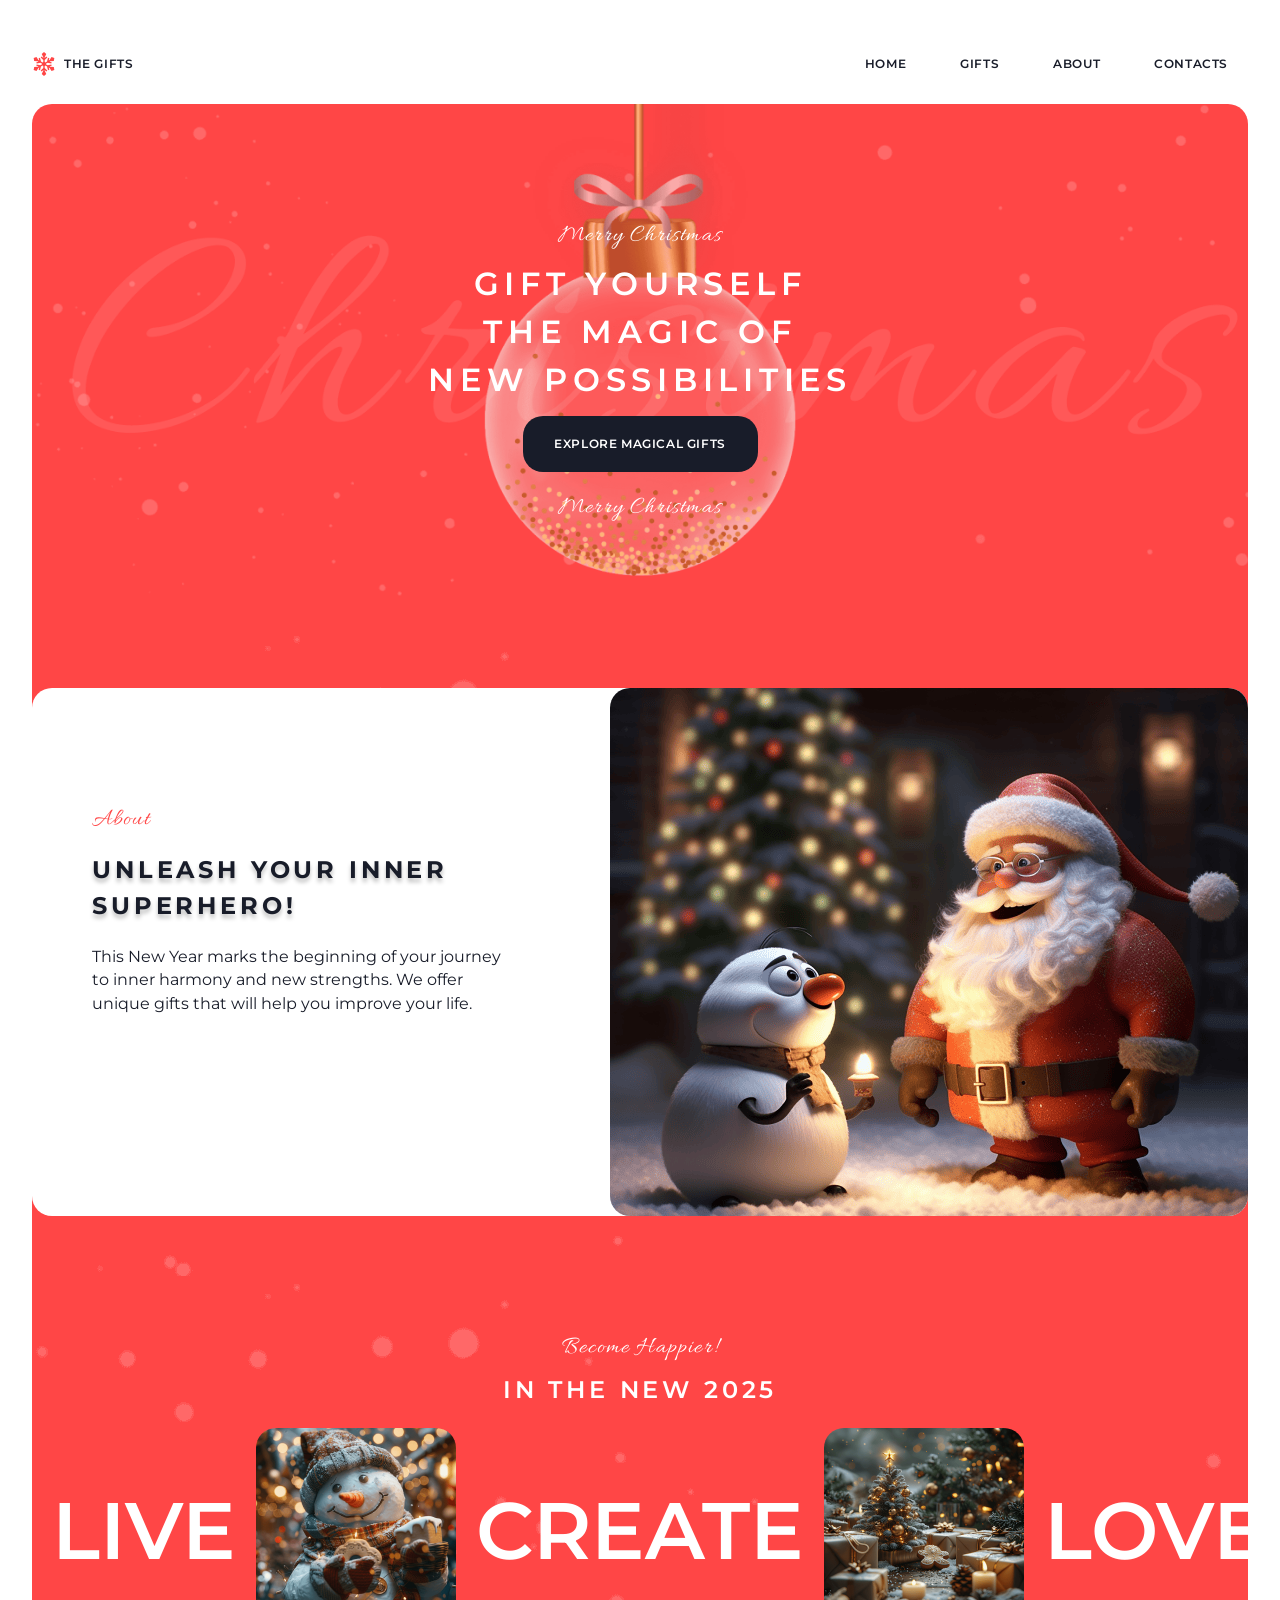
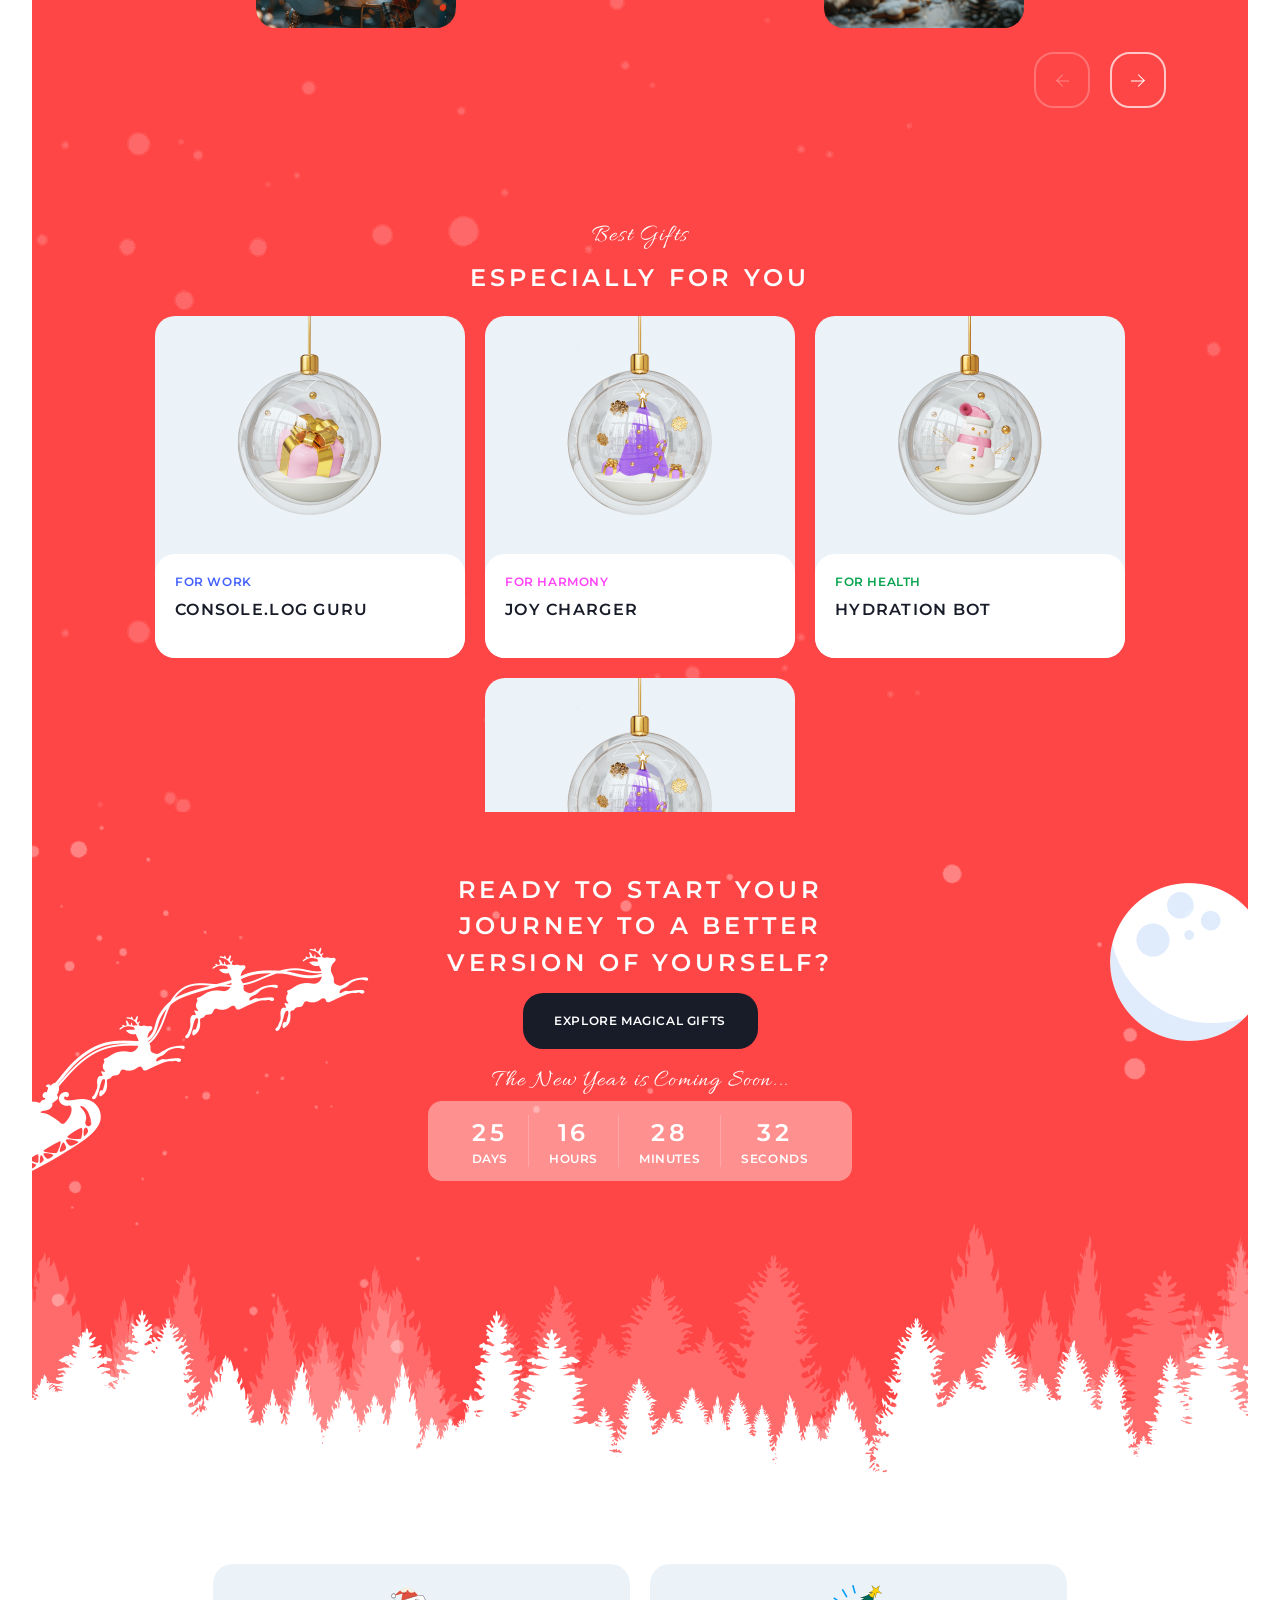
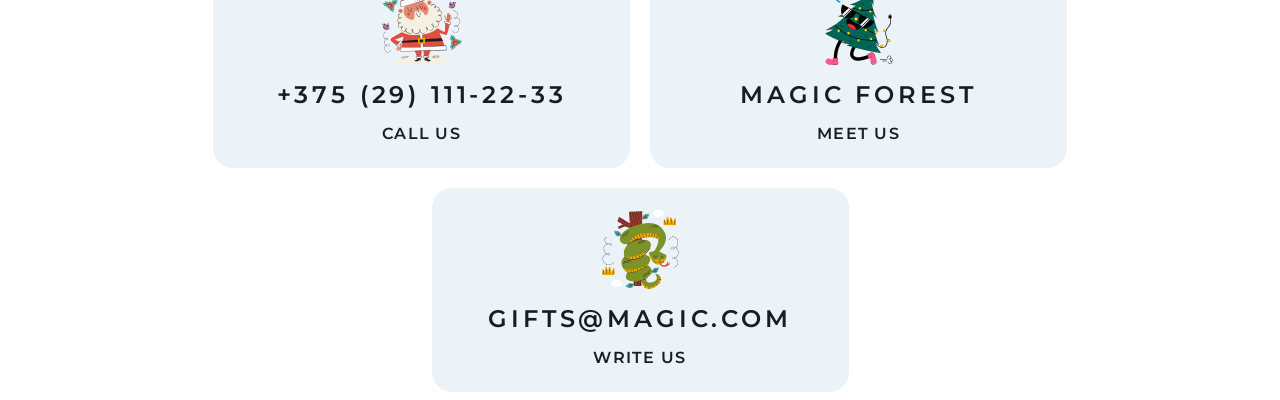
==== commit f6b0d460: "add christmas-shop-part3 tasks" ====
--- a/christmas-shop/index.html
+++ b/christmas-shop/index.html
@@ -19,11 +19,9 @@
                <a class="nav-link" href="#hero">HOME</a>
                <a class="nav-link" href="gifts.html">GIFTS</a>
                <a class="nav-link" href="#about">ABOUT</a>
-               <a class="nav-link" href="#slider">SHOP</a>
                <a class="nav-link" href="#footer">CONTACTS</a>
             </nav>
             <button class="burger" id="burger-btn" aria-label="Open menu" aria-expanded="false">
-               <span></span>
                <span></span>
                <span></span>
             </button>
@@ -78,36 +76,6 @@
                <h2 class="best-title">Best Gifts</h2>
                <h2 class="best-subtitle">especially for you</h2>
                <div class="best-card">
-                  <div class="best-card-wrapper">
-                     <div class="best-card-wrapper__img"><img src="assets/img/gift-for-work.png" alt="work"></div>
-                     <div class="best-card-wrapper__bg">
-                        <div class="best-card-wrapper__title title-purple">for work</div>
-                        <div class="best-card-wrapper__subtitle">console.log guru</div>
-                     </div>
-
-                  </div>
-                  <div class="best-card-wrapper">
-                     <div class="best-card-wrapper__img"><img src="assets/img/gift-for-health.png" alt="health"></div>
-                     <div class="best-card-wrapper__bg">
-                        <div class="best-card-wrapper__title title-green">for health</div>
-                        <div class="best-card-wrapper__subtitle">Hydration Bot</div>
-                     </div>
-                  </div>
-                  <div class="best-card-wrapper">
-                     <div class="best-card-wrapper__img"><img src="assets/img/gift-for-work.png" alt="work"></div>
-                     <div class="best-card-wrapper__bg">
-                        <div class="best-card-wrapper__title title-purple">for work</div>
-                        <div class="best-card-wrapper__subtitle">Merge Master</div>
-                     </div>
-                  </div>
-
-                  <div class="best-card-wrapper">
-                     <div class="best-card-wrapper__img"><img src="assets/img/gift-for-harmony.png" alt="harmony"></div>
-                     <div class="best-card-wrapper__bg">
-                        <div class="best-card-wrapper__title title-pink">for harmony</div>
-                        <div class="best-card-wrapper__subtitle">Spontaneous Coding Philosopher</div>
-                     </div>
-                  </div>
 
                </div>
             </section>
--- a/christmas-shop/styles.css
+++ b/christmas-shop/styles.css
@@ -50,8 +50,12 @@
 
 html,
 body {
-   overflow-x: hidden;
    scroll-behavior: smooth;
+}
+
+body.no-scroll {
+   overflow: hidden;
+   height: 100%;
 }
 
 a {
@@ -341,86 +345,93 @@
 
 .slider-arrow__left,
 .slider-arrow__right {
-  width: 56px;
-  height: 56px;
-  border-radius: 20px;
-  border: 2px solid rgba(255, 255, 255, 0.7);
-  background: transparent;
-  display: flex;
-  align-items: center;
-  justify-content: center;
-  cursor: pointer;
-  transition: background 0.35s ease-in-out, border-color 0.35s ease-in-out;
-  flex-shrink: 0;
-  position: relative;
+   width: 56px;
+   height: 56px;
+   border-radius: 20px;
+   border: 2px solid rgba(255, 255, 255, 0.7);
+   background: transparent;
+   display: flex;
+   align-items: center;
+   justify-content: center;
+   cursor: pointer;
+   transition: background 0.35s ease-in-out, border-color 0.35s ease-in-out;
+   flex-shrink: 0;
+   position: relative;
 }
 
 .slider-arrow__left img,
 .slider-arrow__right img {
-  display: none;
-}
+   display: none;
+}
+
 
 .slider-arrow__left::after,
 .slider-arrow__right::after {
-  content: '';
-  position: absolute;
-  top: 51%;
-  width: 12.5px;
-  height: 1px;
-  background: #fff;
-  transform: translateY(-50%);
-  transition: background 0.35s ease-in-out;
+   content: '';
+   position: absolute;
+   top: 51%;
+   width: 12.5px;
+   height: 1px;
+   background: #fff;
+   transform: translateY(-50%);
+   transition: background 0.35s ease-in-out;
 }
 
 
 .slider-arrow__left::before,
 .slider-arrow__right::before {
-  content: '';
-  position: absolute;
-  width: 8px;
-  height: 8px;
-  border-top: 1px solid #fff;
-  border-left: 1px solid #fff;
-  transition: border-color 0.35s ease-in-out;
-}
-
-
-.slider-arrow__left::after  { 
-   left: 20.5px; 
-}
-.slider-arrow__left::before { 
-   transform: rotate(-45deg); left: 21.5px; top: calc(50% - 4px); 
-}
-
-
-.slider-arrow__right::after  { 
-   right: 20.5px; 
-}
+   content: '';
+   position: absolute;
+   width: 8px;
+   height: 8px;
+   border-top: 1px solid #fff;
+   border-left: 1px solid #fff;
+   transition: border-color 0.35s ease-in-out;
+}
+
+
+.slider-arrow__left::after {
+   left: 20.5px;
+}
+
+.slider-arrow__left::before {
+   transform: rotate(-45deg);
+   left: 21.5px;
+   top: calc(50% - 4px);
+}
+
+
+.slider-arrow__right::after {
+   right: 20.5px;
+}
+
 .slider-arrow__right::before {
-    transform: rotate(135deg); right: 21.5px; top: calc(50% - 4px); 
-   }
+   transform: rotate(135deg);
+   right: 21.5px;
+   top: calc(50% - 4px);
+}
 
 
 .slider-arrow__left:hover,
 .slider-arrow__right:hover {
-  background: #fff;
-  border-color: #fff;
+   background: #fff;
+   border-color: #fff;
 }
 
 .slider-arrow__left:hover::before,
 .slider-arrow__right:hover::before {
-  border-color: var(--primary);
+   border-color: var(--primary);
 }
 
 .slider-arrow__left:hover::after,
 .slider-arrow__right:hover::after {
-  background: var(--primary);
+   background: var(--primary);
 }
 
 .slider-arrow__left.disabled,
 .slider-arrow__right.disabled {
-  opacity: 0.35;
-  pointer-events: none;
+   opacity: 0.35;
+   pointer-events: none;
 }
 
 .best {
@@ -510,14 +521,16 @@
    transform: translateY(-8px);
 }
 
-.title-purple { 
-   color: var(--tag-purple); 
-}
-.title-green  { 
-   color: var(--tag-green); 
-}
-.title-pink { 
-   color: var(--tag-pink); 
+.title-purple {
+   color: var(--tag-purple);
+}
+
+.title-green {
+   color: var(--tag-green);
+}
+
+.title-pink {
+   color: var(--tag-pink);
 }
 
 .best-card-wrapper__subtitle {
@@ -619,7 +632,7 @@
    color: var(--static-white);
 }
 
-footer{
+footer {
    height: 496px;
    background: var(--static-white);
 }
@@ -686,6 +699,7 @@
    text-align: center;
    color: var(--dark);
 }
+
 .madeIn {
    padding-top: 12px;
    font-family: var(--second-family);
@@ -729,7 +743,7 @@
 
 .social-wrapper__item:hover {
    filter: drop-shadow(0 0 8px rgba(255, 70, 70, 0.9));
-   transform: translateY(-4px); 
+   transform: translateY(-4px);
 }
 
 /* GIFTS */
@@ -740,8 +754,9 @@
    background-position: top;
    background-repeat: no-repeat;
    border-radius: 20px;
-   height: 1394px;
+   min-height: 1394px;
    background-color: var(--primary);
+   padding-bottom: 20px;
 }
 
 .gifts-title {
@@ -796,11 +811,17 @@
 }
 
 .nav-link.active {
-   pointer-events: none; 
+   pointer-events: none;
 }
 
 .gifts-link.active {
-   pointer-events: none; 
+   pointer-events: none;
+   background: var(--static-white-20);
+   color: var(--static-white);
+}
+
+.gifts-link.active {
+   pointer-events: none;
 }
 
 .page {
@@ -819,6 +840,8 @@
    border: none;
    padding: 6px;
    flex-shrink: 0;
+   z-index: 201;
+   position: relative;
 }
 
 .burger span {
@@ -831,18 +854,15 @@
 }
 
 .burger:hover span {
-   background: var(--primary);
+   background: var(--dark);
 }
 
 .burger--open span:nth-child(1) {
-   transform: translateY(7px) rotate(45deg);
-}
+   transform: translateY(3.5px) rotate(45deg);
+}
+
 .burger--open span:nth-child(2) {
-   opacity: 0;
-   transform: scaleX(0);
-}
-.burger--open span:nth-child(3) {
-   transform: translateY(-7px) rotate(-45deg);
+   transform: translateY(-3.5px) rotate(-45deg);
 }
 
 @media (hover: none) and (pointer: coarse) {
@@ -850,28 +870,35 @@
       color: var(--dark);
       background: transparent;
    }
+
    .gifts-link:hover {
       color: var(--static-white);
       background: transparent;
    }
+
    .btn:hover {
       transform: none;
       background: var(--dark);
    }
+
    .best-card-wrapper:hover {
       transform: none;
    }
+
    .footer-card-wrapper__contact a:hover {
       color: inherit;
       text-shadow: none;
    }
+
    .madeIn a:hover {
       text-shadow: none;
    }
+
    .social-wrapper__item:hover {
       filter: none;
       transform: none;
    }
+
    .logo span:hover {
       color: var(--dark);
    }
@@ -881,10 +908,12 @@
    .container {
       padding: 16px 20px;
    }
+
    header {
       padding: 16px 0;
       position: relative;
    }
+
    header nav {
       display: none;
       position: absolute;
@@ -899,17 +928,61 @@
       box-shadow: 0 8px 32px rgba(0, 0, 0, 0.12);
       z-index: 100;
    }
+
    header nav.nav--open {
       display: flex;
    }
+
    .nav-link {
       padding: 10px 16px;
       width: 100%;
       border-radius: 10px;
    }
+
    .burger {
       display: flex;
    }
+
+   header {
+      position: relative;
+      z-index: 200;
+   }
+
+   header nav {
+      display: flex !important;
+      flex-direction: column;
+      align-items: center;
+      justify-content: center;
+      gap: 8px;
+
+
+      position: fixed;
+      top: 80px;
+      right: 0;
+      bottom: 0;
+      width: 100%;
+
+      background: var(--static-white);
+      z-index: 199;
+      padding: 32px 20px;
+
+
+      transform: translateX(100%);
+      transition: transform 0.35s ease;
+   }
+
+   header nav.nav--open {
+      transform: translateX(0);
+   }
+
+   .nav-link {
+      padding: 16px 32px;
+      font-size: 16px;
+      width: 100%;
+      text-align: center;
+      border-radius: 12px;
+   }
+
    .hero {
       height: auto;
       min-height: 380px;
@@ -936,11 +1009,13 @@
    .merChris {
       font-size: 20px;
    }
+
    .about {
       padding-top: 32px;
       height: auto;
       padding-bottom: 32px;
    }
+
    .about .about-wrapper {
       flex-direction: column;
       height: auto;
@@ -949,6 +1024,7 @@
       border-radius: 16px;
       overflow: hidden;
    }
+
    .about-wrapper_left {
       margin: 0;
       padding: 32px 32px 24px;
@@ -956,22 +1032,27 @@
       max-width: 100%;
       height: auto;
    }
+
    .about-title {
       padding-top: 0;
       font-size: 20px;
    }
+
    .about-subtitle {
       padding-top: 12px;
       font-size: 18px;
       letter-spacing: 0.1em;
    }
+
    .about-descr {
       padding-top: 12px;
       font-size: 14px;
    }
+
    .about-wrapper_right {
       width: 100%;
    }
+
    .about-wrapper_right img {
       width: 100%;
       height: 300px;
@@ -979,6 +1060,7 @@
       object-fit: cover;
       display: block;
    }
+
    .slider {
       height: auto;
       padding-bottom: 32px;
@@ -1032,7 +1114,7 @@
    }
 
    .best-card {
-      padding: 16px 20px 0;
+      padding: 12px 60px 0;
       gap: 16px;
       justify-content: center;
    }
@@ -1067,6 +1149,7 @@
       padding-left: 16px;
       font-size: 13px;
    }
+
    .ready {
       height: auto;
       padding-bottom: 40px;
@@ -1102,7 +1185,7 @@
       font-size: 20px;
       letter-spacing: 0.1em;
    }
-   
+
    footer {
       height: auto;
       padding-bottom: 40px;
@@ -1165,14 +1248,11 @@
       padding: 12px 16px;
    }
 
-   header {
-      padding: 12px 0;
-   }
 
    header nav {
-      left: -16px;
-      right: -16px;
       border-radius: 0 0 12px 12px;
+      overflow-y: auto;
+      overflow-x: hidden;
    }
 
    .hero {
@@ -1290,7 +1370,7 @@
    .best-card {
       flex-direction: column;
       align-items: center;
-      padding: 12px 16px 0;
+      padding: 12px 35px 0;
       gap: 12px;
    }
 
@@ -1400,3 +1480,194 @@
       font-size: 11px;
    }
 }
+
+
+/* Scroll-to-Top button */
+.scroll-to-top {
+   display: none;
+   position: fixed;
+   bottom: 32px;
+   right: 22px;
+   width: 56px;
+   height: 56px;
+   border-radius: 50%;
+   background: var(--static-white);
+   color: var(--primary);
+   font-size: 22px;
+   border: none;
+   cursor: pointer;
+   z-index: 999;
+   transition: background 0.3s ease, transform 0.3s ease;
+   border: 2px solid var(--primary);
+}
+
+.scroll-to-top--visible {
+   display: flex;
+   align-items: center;
+   justify-content: center;
+}
+
+.scroll-to-top:hover {
+   background: var(--content-background);
+   transform: translateY(-3px);
+}
+
+@media (max-width: 768px) {
+   .scroll-to-top--visible {
+      display: flex;
+   }
+}
+
+/* modal */
+.modal-overlay {
+   display: none;
+   position: fixed;
+   inset: 0;
+   background: var(--overlay);
+   z-index: 1000;
+   align-items: center;
+   justify-content: center;
+}
+
+.modal-overlay--open {
+   display: flex;
+}
+
+.modal {
+   position: relative;
+   background: var(--static-white);
+   border-radius: 20px;
+   max-width: 400px;
+   overflow: hidden;
+   margin: 16px;
+   height: 514px;
+}
+
+.modal-close {
+   position: absolute;
+   top: 12px;
+   right: 12px;
+   width: 40px;
+   height: 40px;
+   border-radius: 50%;
+   border: none;
+   background: var(--content-background);
+   color: var(--dark);
+   font-size: 20px;
+   cursor: pointer;
+   display: flex;
+   align-items: center;
+   justify-content: center;
+   z-index: 1;
+   transition: background 0.2s ease;
+}
+
+.modal-close:hover {
+   background: var(--primary-10);
+   color: var(--primary);
+}
+
+.modal-img-wrapper {
+   background: var(--content-background);
+   display: flex;
+   align-items: center;
+   justify-content: center;
+   height: 200px;
+
+}
+
+.modal-img {
+   width: 400px;
+   height: 230px;
+   object-fit: contain;
+}
+
+.modal-body {
+   margin: 0 auto;
+   padding: 20px;
+   height: 220px;
+   width: 360px;
+
+}
+
+.modal-category {
+   font-family: var(--font-family);
+   font-weight: 600;
+   font-size: 12px;
+   letter-spacing: 0.05em;
+   text-transform: uppercase;
+   margin-bottom: 8px;
+}
+
+.modal-name {
+   font-family: var(--font-family);
+   font-weight: 700;
+   font-size: 18px;
+   letter-spacing: 0.05em;
+   text-transform: uppercase;
+   color: var(--dark);
+   margin-bottom: 8px;
+}
+
+.modal-description {
+   font-family: var(--font-family);
+   font-weight: 400;
+   font-size: 16px;
+   line-height: 148%;
+   color: var(--dark);
+   margin-bottom: 20px;
+}
+
+.modal-superpowers-title {
+   font-family: var(--font-family);
+   font-weight: 600;
+   font-size: 12px;
+   letter-spacing: 0.05em;
+   text-transform: uppercase;
+   color: var(--dark);
+   margin-bottom: 8px;
+}
+
+.modal-superpowers {
+   display: flex;
+   flex-direction: column;
+   gap: 4px;
+}
+
+.modal-superpower-row {
+   display: flex;
+   align-items: center;
+   justify-content: space-between;
+   gap: 8px;
+   font-family: var(--font-family);
+   font-size: 16px;
+   color: var(--dark);
+   width: 100%;
+}
+
+.modal-superpower-label {
+   flex: 1;
+   font-weight: 400;
+}
+
+.modal-superpower-value {
+   width: 40px;
+   font-weight: 400;
+   text-align: right;
+}
+
+.modal-superpower-stars {
+   color: var(--primary);
+   letter-spacing: 2px;
+   font-size: 16px;
+   min-width: 80px;
+   text-align: right;
+}
+
+.star--active {
+   color: var(--primary);
+}
+
+.star--inactive {
+   color: rgba(255, 70, 70, 0.2);
+}
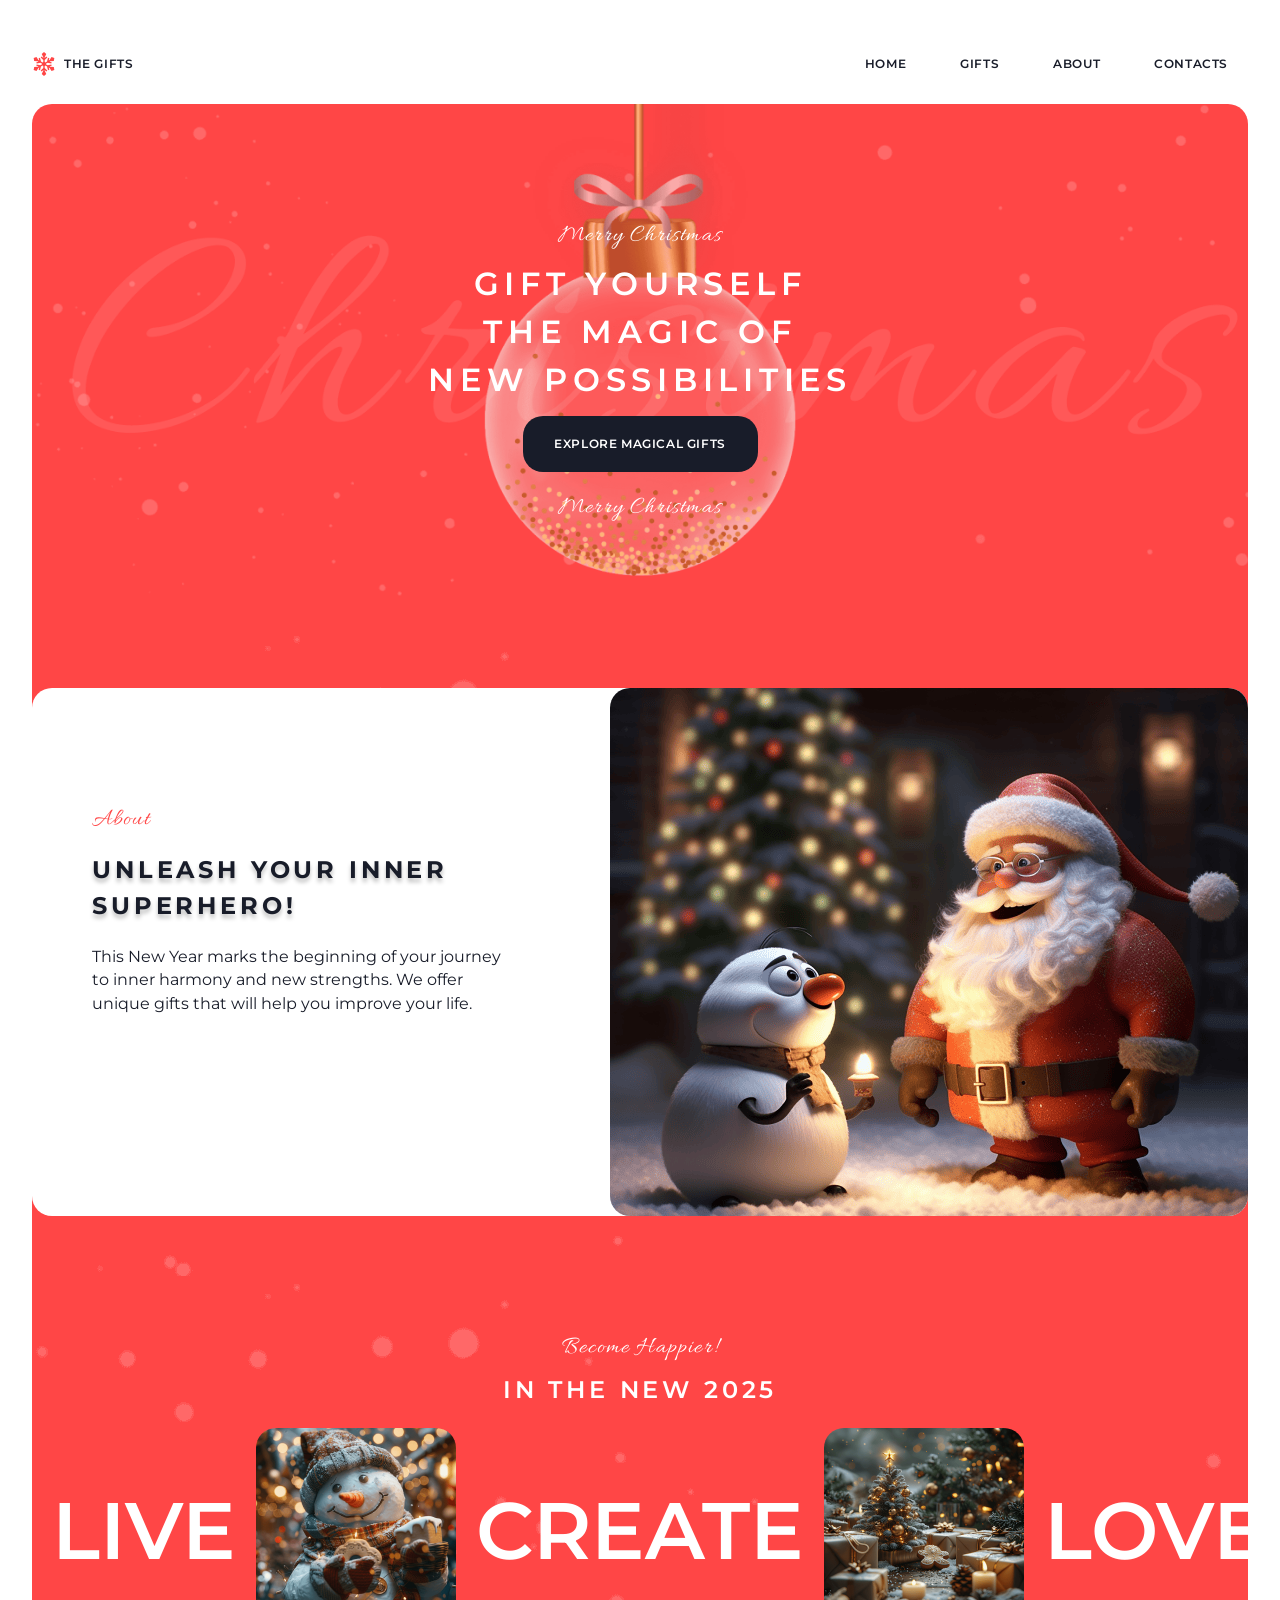
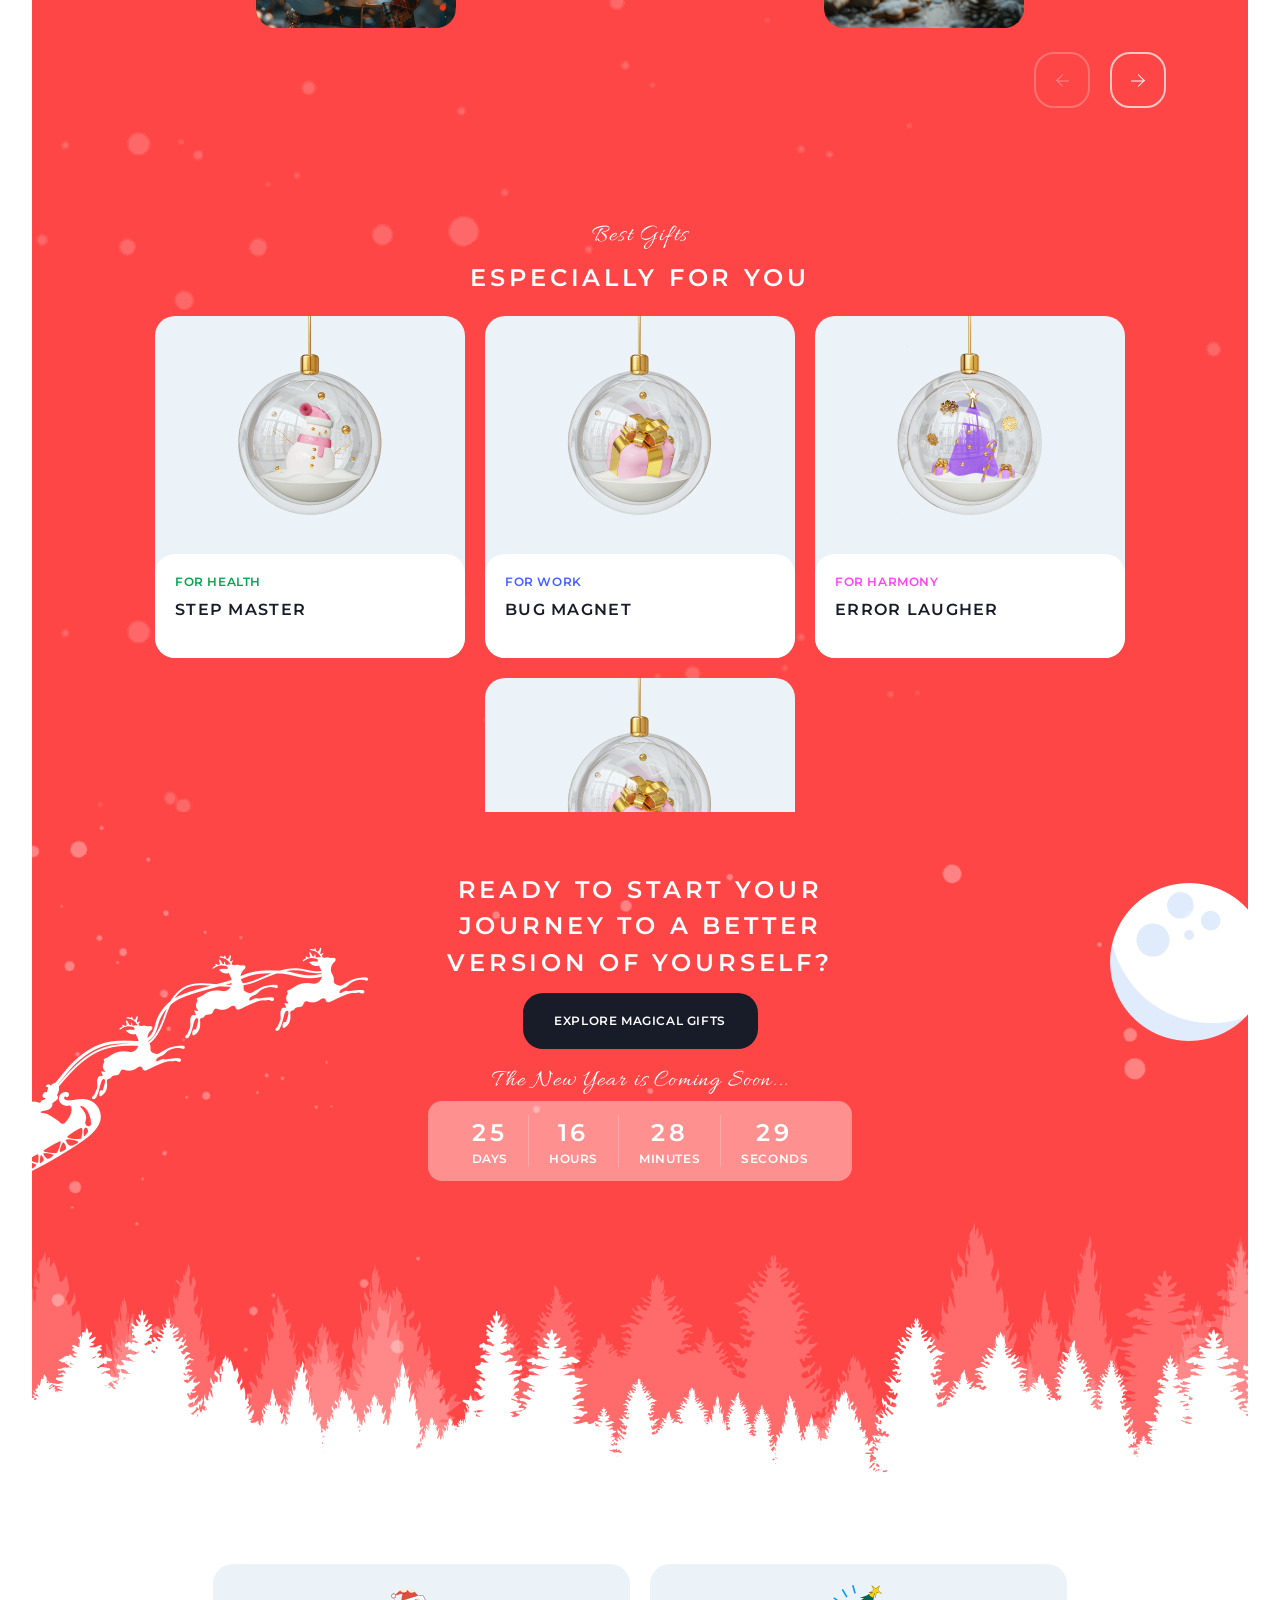
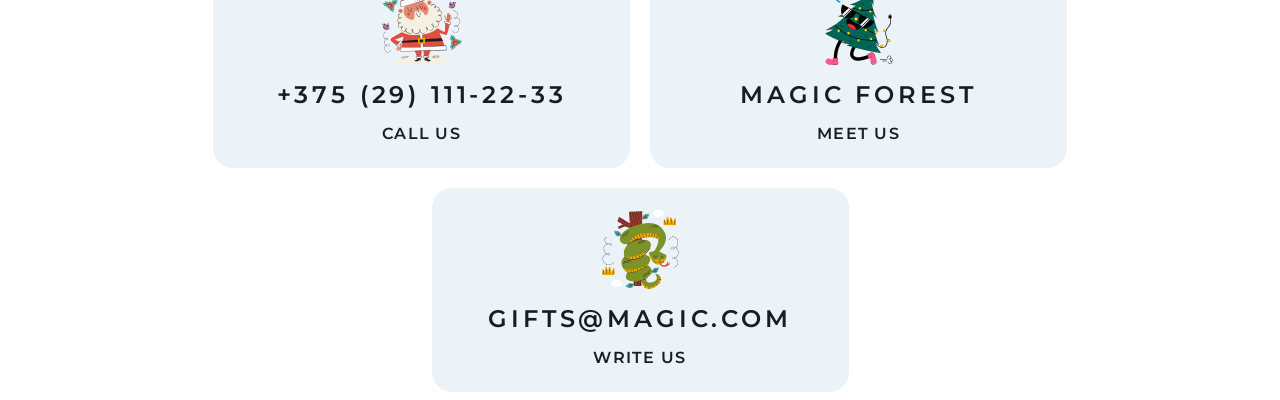
==== commit 91b66f6f: "add christmas-shop-part3 tasks" ====
--- a/christmas-shop/index.html
+++ b/christmas-shop/index.html
@@ -110,8 +110,10 @@
                <div class="footer-card-wrapper__desc">Call Us</div>
             </div>
             <div class="footer-card-wrapper">
-               <div class="footer-card-wrapper__img"><img src="assets/img/christmas-tree.svg" alt="christmas-tree"></div>
-               <div class="footer-card-wrapper__contact"><a href="https://maps.app.goo.gl/D2piWV9jXJRSJzNW8" target="_blank">Magic forest</a></div>
+               <div class="footer-card-wrapper__img"><img src="assets/img/christmas-tree.svg" alt="christmas-tree">
+               </div>
+               <div class="footer-card-wrapper__contact"><a href="https://maps.app.goo.gl/D2piWV9jXJRSJzNW8" target="_blank">Magic
+                     forest</a></div>
                <div class="footer-card-wrapper__desc">meet us</div>
             </div>
             <div class="footer-card-wrapper">
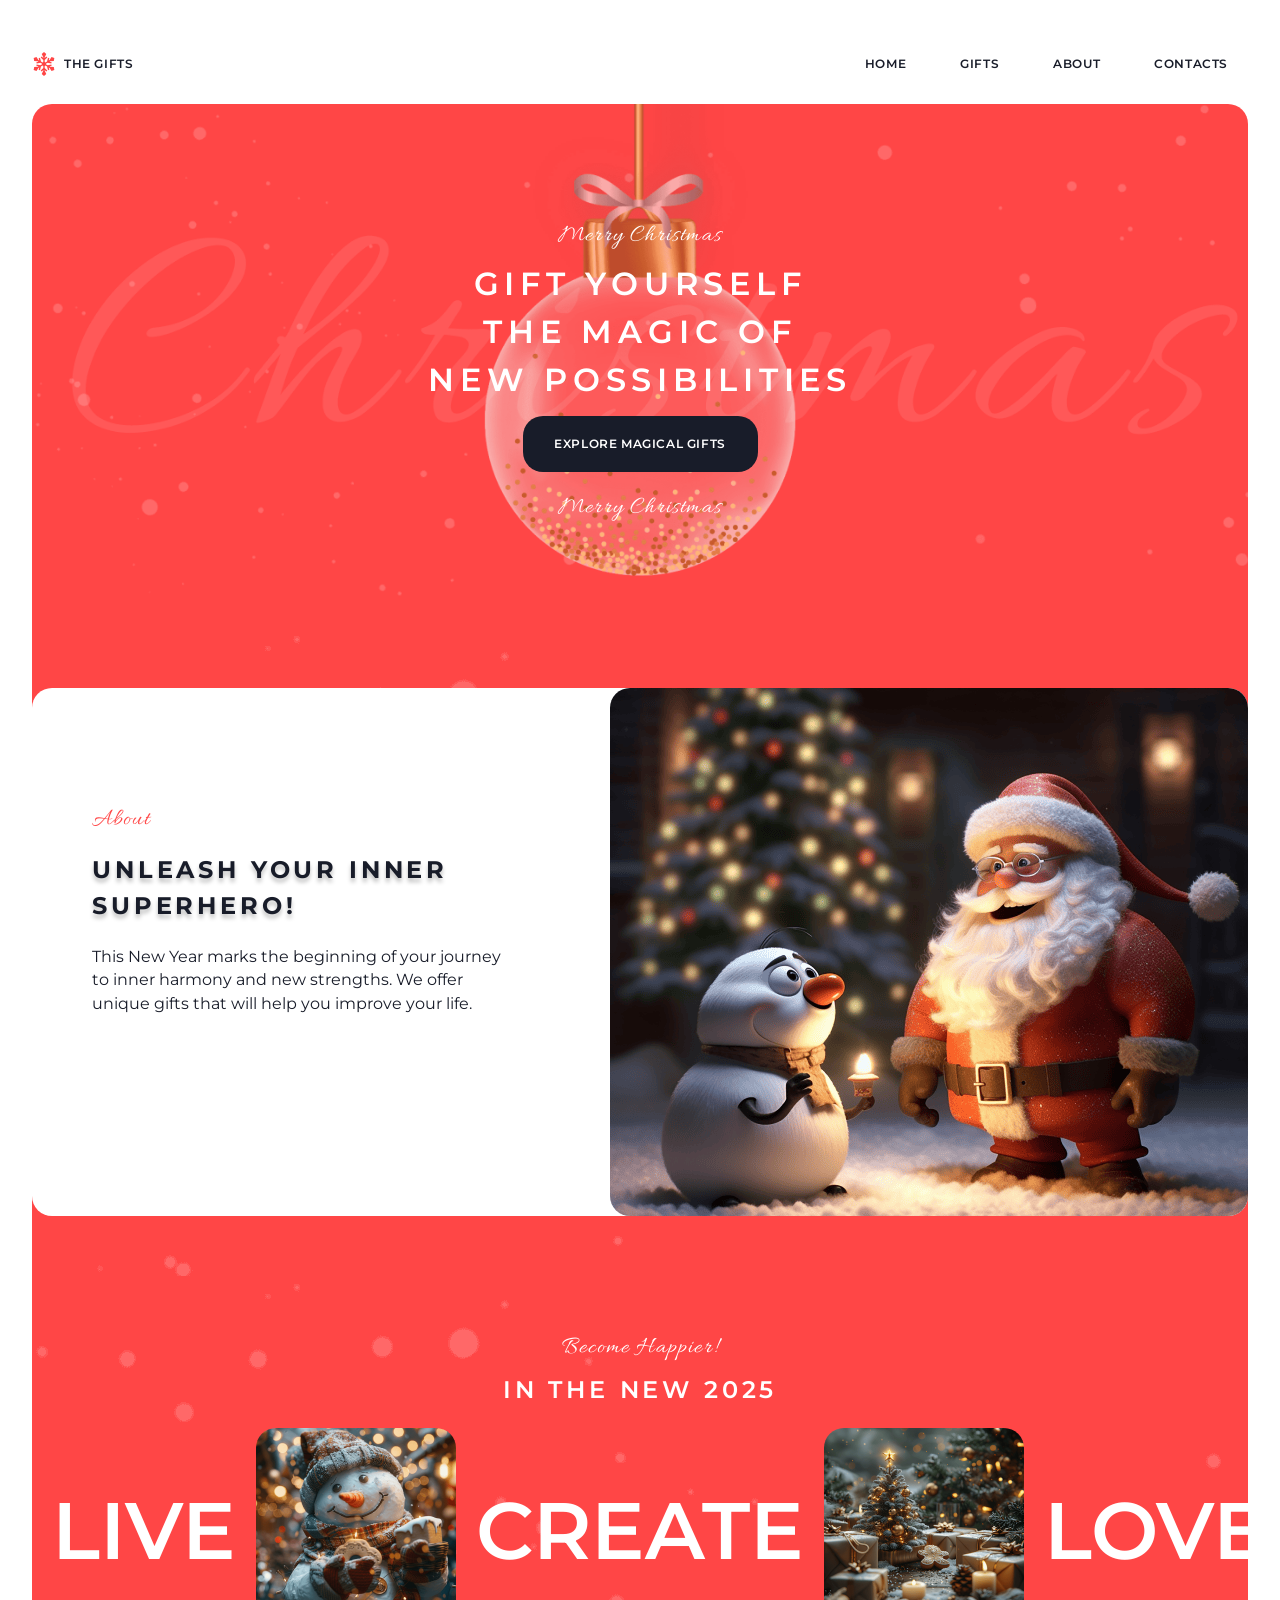
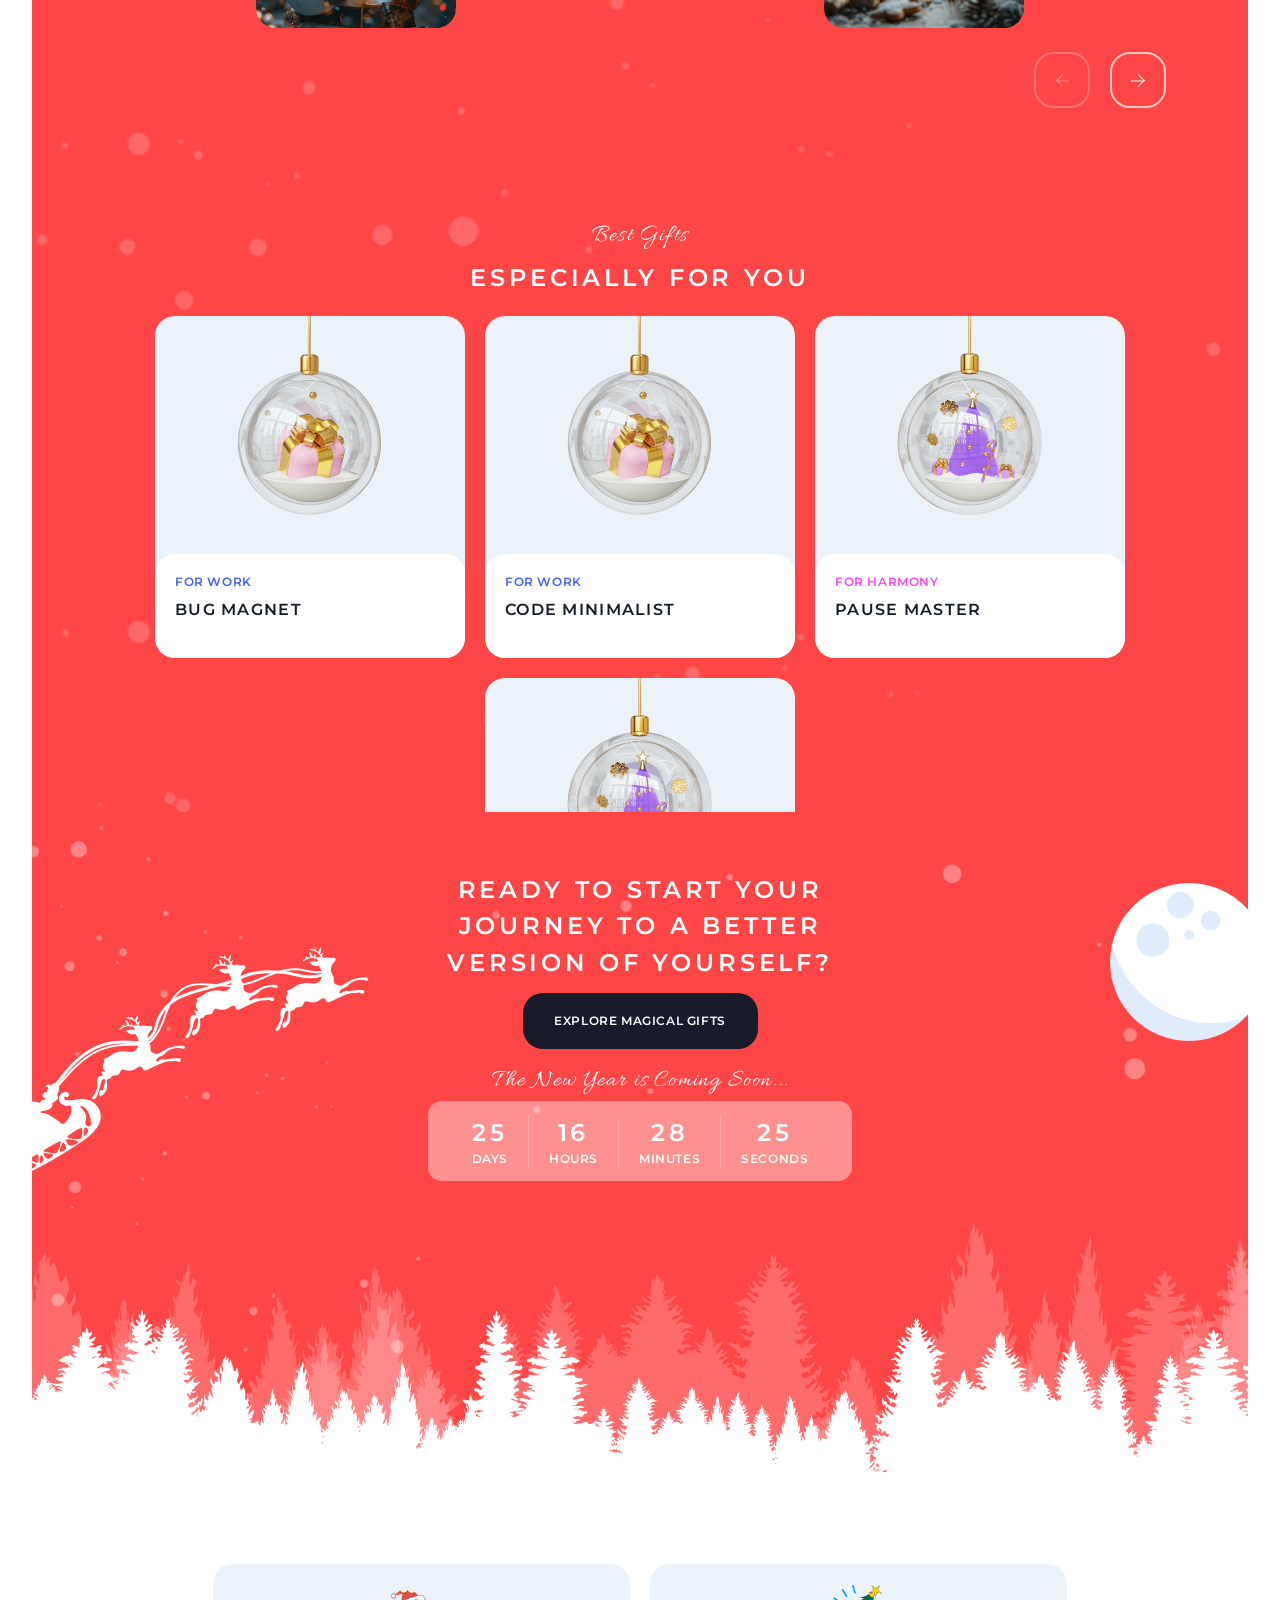
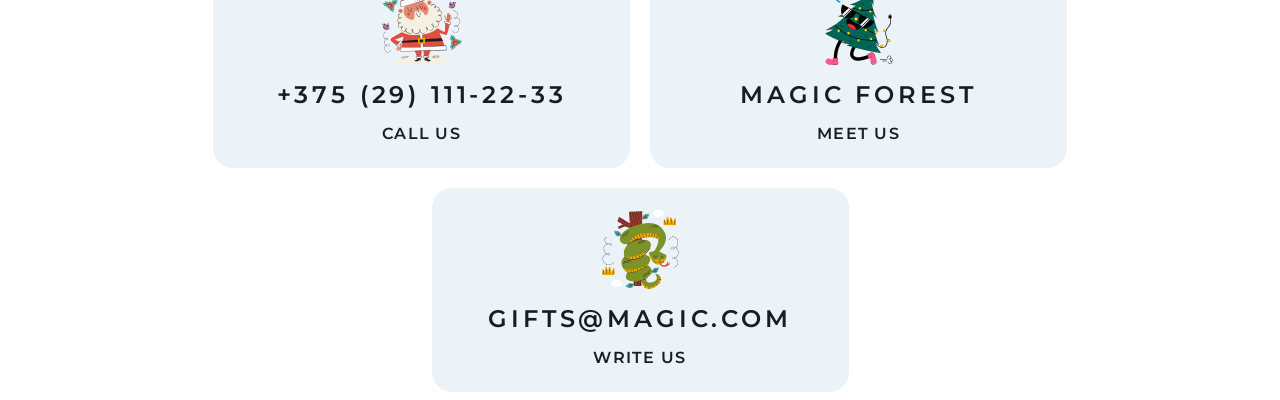
==== commit bc5bfc98: "Merge f6b0d460ebd2aefa0df6fd43ba3c74fbf3bcff32 into 949c8e3a1f9af61e6411129f8d67ec6d5340fc86" ====
--- a/christmas-shop/index.html
+++ b/christmas-shop/index.html
@@ -110,10 +110,8 @@
                <div class="footer-card-wrapper__desc">Call Us</div>
             </div>
             <div class="footer-card-wrapper">
-               <div class="footer-card-wrapper__img"><img src="assets/img/christmas-tree.svg" alt="christmas-tree">
-               </div>
-               <div class="footer-card-wrapper__contact"><a href="https://maps.app.goo.gl/D2piWV9jXJRSJzNW8" target="_blank">Magic
-                     forest</a></div>
+               <div class="footer-card-wrapper__img"><img src="assets/img/christmas-tree.svg" alt="christmas-tree"></div>
+               <div class="footer-card-wrapper__contact"><a href="https://maps.app.goo.gl/D2piWV9jXJRSJzNW8" target="_blank">Magic forest</a></div>
                <div class="footer-card-wrapper__desc">meet us</div>
             </div>
             <div class="footer-card-wrapper">
